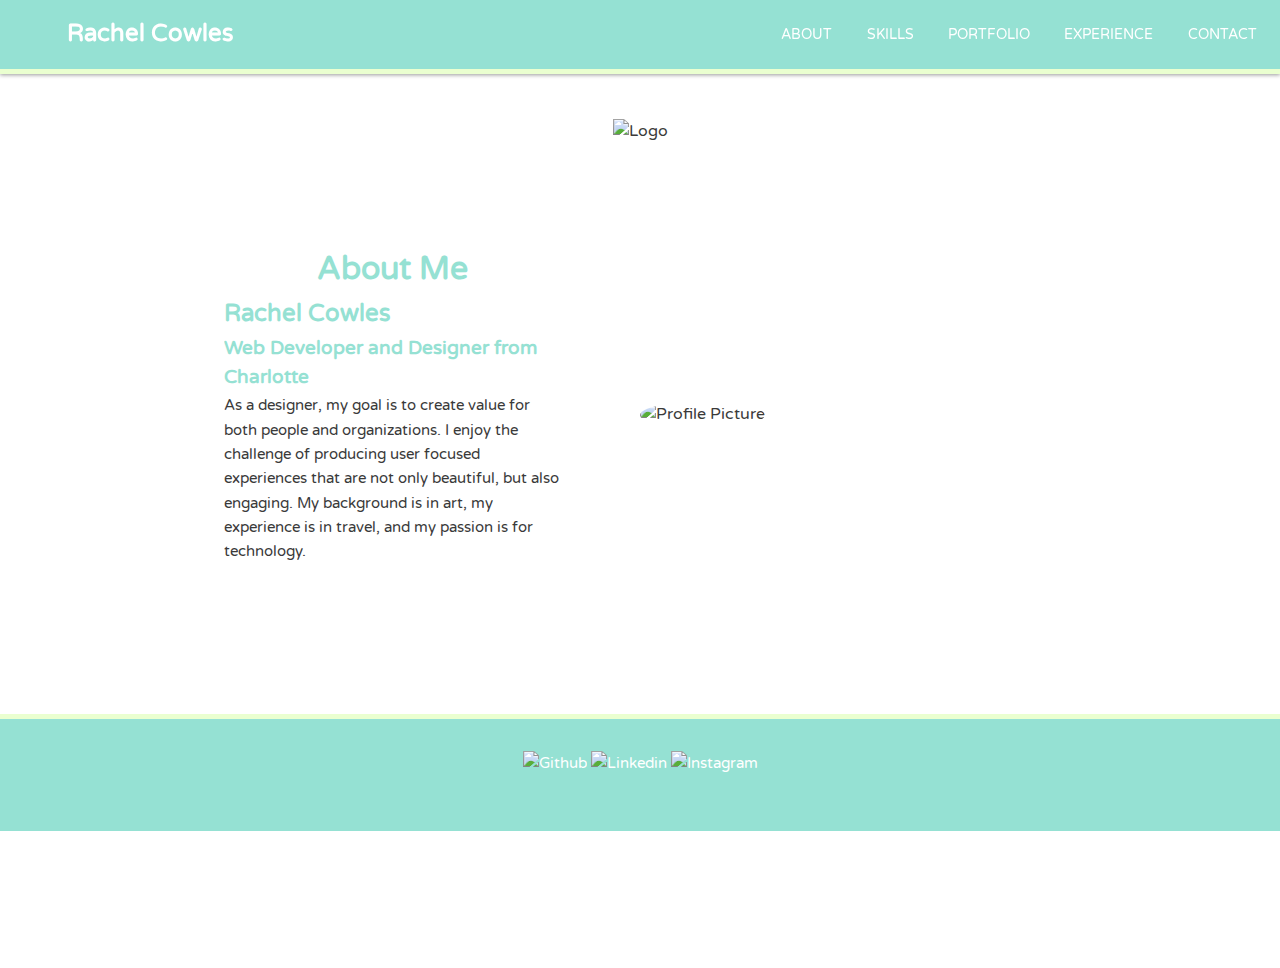
==== index.html @ 2146ed50 "added links to navbar and content, added social links to footer" ====
<!DOCTYPE html>
<html>
<head>
<meta name="viewport" content="width=device-width, initial scale=1.0">
	<title>Rachel Cowles</title>
	<link href='https://fonts.googleapis.com/css?family=Varela+Round' rel='stylesheet' type='text/css'>
	<link rel="stylesheet" type="text/css" href="css/normalize.css">
	<link rel="stylesheet" type="text/css" href="css/style.css">
</head>
<body class="body">
	<div class="wrap">
		<header class="main-header">
			<div class="header-container">
				<h1 class="name"><a href="#">Rachel Cowles</a></h1>
				<ul class="main-nav">
					<li><a href="#about">About</a></li>
					<li><a href="#skills">Skills</a></li>
					<li><a href="#portfolio">Portfolio</a></li>
					<li><a href="#experience">Experience</a></li>
					<li><a href="mailto:cowlesrk@yahoo.com?subject=Let's work together.">Contact</a></li>
				</ul>
			</div>
		</header>

		<div class="banner">
			<img class="logo" src="img/cowleslogo.png" alt="Logo">
		</div>

		<div class="main-content">
			<a name="about"></a>
			<div class="about clearfix">
				<div class="col col1">
					<h1>About Me</h1>
					<h2>Rachel Cowles</h2>
					<h3>Web Developer and Designer from Charlotte</h3>

						<p>As a designer, my goal is to create value for both people and organizations. I enjoy the challenge of producing user focused experiences that are not only beautiful, but also engaging. My background is in art, my experience is in travel, and my passion is for technology.</p>

				</div>
				<div class="col col2">
						<img class="profile" src="img/profile.png" alt="Profile Picture">
				</div>
			</div>

			<a name="skills"></a>
			<div class="skills">

			</div>

			<a name="portfolio"></a>
			<div class="portfolio">

			</div>

			<a name="experience"></a>
			<div class="experience">

			</div>

		</div>
	</div>

		<footer class="main-footer">
			<center>
  				<p>

				    <a href="https://github.com/cowlesrk"><img src="img/github-icon.png" width="50" height="50" alt="Github"> </a> 
				    <a href="https://www.linkedin.com/in/rachel-cowles-620173a1"><img src="img/linkedin-icon.png" width="50" height="50" alt="Linkedin"></a> 
				    <a href="https://www.instagram.com/jangxme/"><img src="img/instagram-icon.png" width="50" height="50" alt="Instagram"></a> 
  				</p>
		</footer>


</body>
</html>
---- css/style.css ----
/* ================================= 
  Base Element Styles #74d4b3
==================================== */

* {

  margin: 0;
  padding: 0;
}

body {
	font-family: 'Varela Round', sans-serif;
	line-height: 1.6;
	color: #3a3a3a;
}

p {
	font-size: .95em;
	margin-bottom: 1.5em;
}

a { 
	color: white; 
	text-decoration: none;
}

h1, h2, h3 {
	margin-top: 0;
	color: #95E1D3;
}

h1 {
	text-align: center;
}

img {
	max-width: 100%;
}

ul {
	padding-bottom: 1em;
}


/* ================================= 
  Base Layout Styles
==================================== */


/* ---- Navigation ---- */

.name {
	margin: 0;
	padding: 15px 0 0 0;
	font-size: 1.5em;
}

.main-nav {
	margin-left: .5em;
}

.main-nav ul {
  width: 100%;
  float: left;
  margin: 0 0 3em 0;
  padding: 5px;
  list-style: none;
  background-color: #511E78;
  border-bottom: 10px solid #CF56A1; 
}

.main-nav li {
	text-align: center;
	margin-top: .5em;
	margin-bottom: .5em;
	padding: .5em;

}

.main-nav a {
	font-size: .9em;
	text-transform: uppercase;
}

.main-nav a:hover {
	background-color: #8cd3c6;
	border-radius: 5px;
}


.main-nav a {
	padding: .5em;
	display: block;
}

/* ---- Layout Containers ---- */

.body {
  display: flex;
  min-height: 100vh;
  flex-direction: column;
}

.main-content {
	flex: 1;
}

.header-container {
	padding-left: 0;
	padding-right: .5em;
	padding-bottom: 0;
}


.main-header {
	background: #95E1D3;
	border-bottom: 5px solid #EAFFD0;
	text-align: center;
}

.about {
	padding: 3em 5em;
	background-color: white;

}

.skills {
	display: flex;
}


/* ---- Banner ---- */

.banner {
	/*background-color: #8EA1F0;*/
	background-image: url("https://images.unsplash.com/photo-1446071103084-c257b5f70672?crop=entropy&fit=crop&fm=jpg&h=675&ixjsv=2.1.0&ixlib=rb-0.3.5&q=80&w=1275");	
	height: 20%;
	padding: 3.2em 0;
	margin: 0 auto;
	text-align: center;
}

.logo {
	max-width: 35%;
}

.logo,
.headline,
.tagline {
	margin: auto;
}

.headline {
	color: white;
}

/* ---- Profile Picture ---- */

.profile {
	border-radius: 50%;
	max-width: 70%;
}

/* ---- Footer ---- */

.main-footer {
	padding: 2em 0;
	background: #95E1D3;
	border-top: 5px solid #EAFFD0;
	color: white;
	text-align: center;
}


/* ================================= 
  Media Queries
==================================== */

@media (min-width: 769px) {

	body {
		padding-top: 68px;
	}

	.main-header {
		position: fixed;
		box-shadow: 0 1px 4px rgba(0,0,0, .4);
		width: 100%;
		top: 0;
		z-index: 1000;
	}

	.name,
	.main-nav li {
		display: inline-block;
	}

	.name {
		width: 300px;
		float: left;
	}

	.main-nav {
		float: right;
	}

	.main-header {
		overflow: auto;
	}

	ul {
		padding: 0;
	}

	.about {
	    display: flex;
	    flex-direction: row;
	    flex-wrap: wrap;
	    justify-content: center;
	    align-items: center;
  
	}

	/* ---- Columns ---- */

	.col {
		width: 30%;
		display: inline-block;
		float: left;
		vertical-align: top;
		overflow: auto;
		padding-bottom: 5em;

	}

	.col2 {
		margin-left: 5em;
		margin-right: 5em;
	}

	.clearfix::after {
		content: " ";
		display: table;
		clear: both;
	}

}

@media (max-width: 1173px) {

	.col1, .col2 {
		width: 50%;
		display: inline-block;
		float: left;
		vertical-align: top;
		overflow: auto;
		padding-bottom: 5em;

	}

	.col1 {
		margin-right: 5em;
	}

	.col2 {
		margin: 0;
	}

	}

}
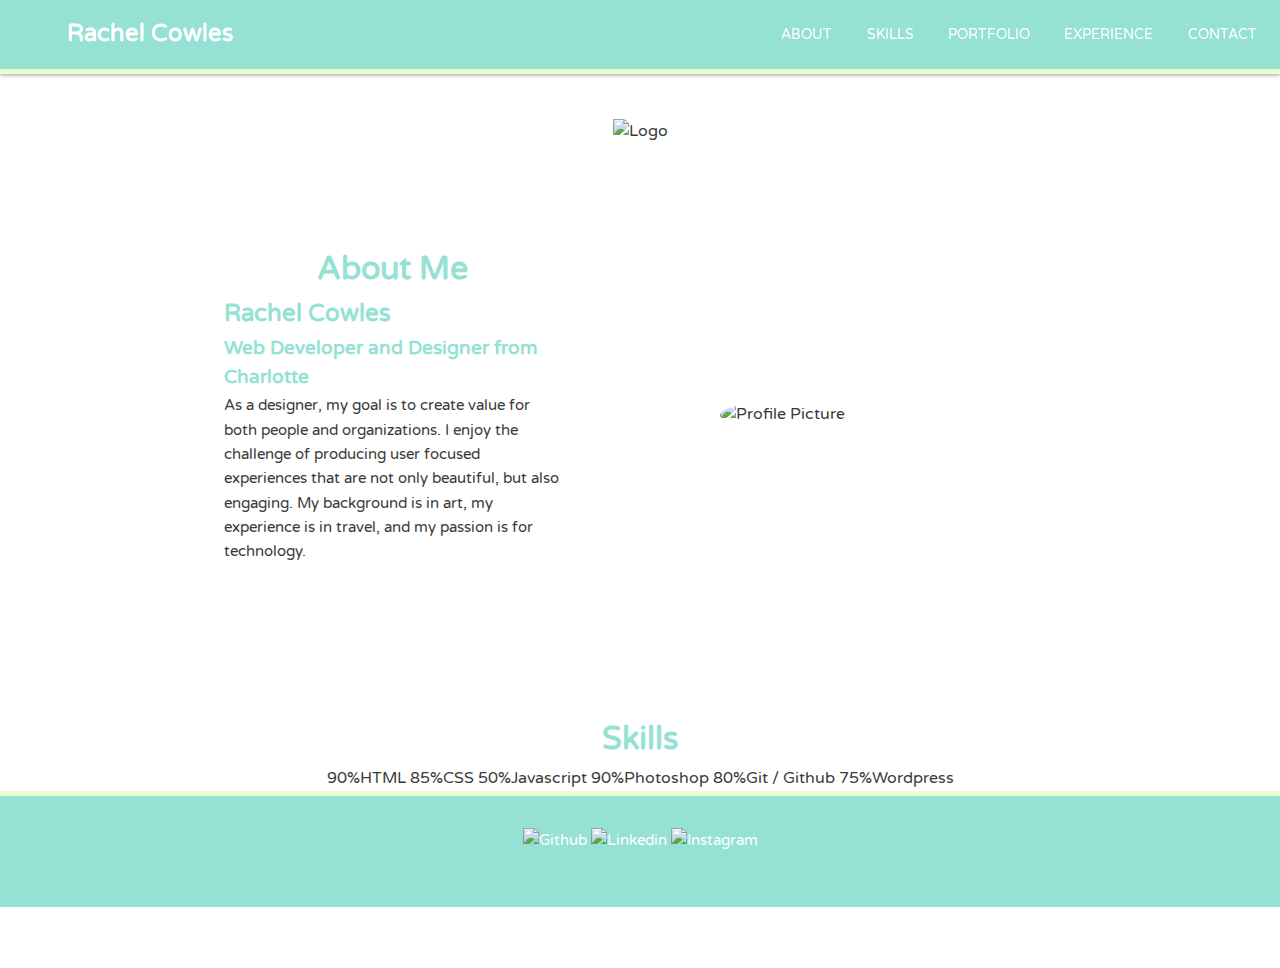
==== commit 55ad4f30: "edited cirlces, fixed excess margin on about me section" ====
--- a/index.html
+++ b/index.html
@@ -6,6 +6,7 @@
 	<link href='https://fonts.googleapis.com/css?family=Varela+Round' rel='stylesheet' type='text/css'>
 	<link rel="stylesheet" type="text/css" href="css/normalize.css">
 	<link rel="stylesheet" type="text/css" href="css/style.css">
+	<link rel="stylesheet" type="text/css" href="css/circle.css">
 </head>
 <body class="body">
 	<div class="wrap">
@@ -44,6 +45,75 @@
 
 			<a name="skills"></a>
 			<div class="skills">
+				<h1>Skills</h1>
+                <div class="circles">
+       			<figure>
+	                <div class="c100 p90 green" title="HTML">
+	                    <span>90%</span>
+	                    <div class="slice">
+	                        <div class="bar"></div>
+	                        <div class="fill"></div>
+	                    </div>
+	                </div>
+	                <figcaption>HTML</figcaption>
+	            </figure>
+
+       			<figure>
+	                <div class="c100 p85 green" title="CSS">
+	                    <span>85%</span>
+	                    <div class="slice">
+	                        <div class="bar"></div>
+	                        <div class="fill"></div>
+	                    </div>
+	                </div>
+	                <figcaption>CSS</figcaption>
+	            </figure>
+	 
+       			<figure>
+	                <div class="c100 p50 green" title="Javascript">
+	                    <span>50%</span>
+	                    <div class="slice">
+	                        <div class="bar"></div>
+	                        <div class="fill"></div>
+	                    </div>
+	                </div>
+	                <figcaption>Javascript</figcaption>
+	            </figure>
+
+	            <figure>
+	                <div class="c100 p90 green" title="Photoshop">
+	                    <span>90%</span>
+	                    <div class="slice">
+	                        <div class="bar"></div>
+	                        <div class="fill"></div>
+	                    </div>
+	                </div>
+	                <figcaption>Photoshop</figcaption>
+	            </figure>
+
+	            <figure>
+	                <div class="c100 p80 green" title="Git / Github">
+	                    <span>80%</span>
+	                    <div class="slice">
+	                        <div class="bar"></div>
+	                        <div class="fill"></div>
+	                    </div>
+	                </div>
+	                <figcaption>Git / Github</figcaption>
+	            </figure>
+
+	            <figure>
+	                <div class="c100 p75 green" title="Wordpress">
+	                    <span>75%</span>
+	                    <div class="slice">
+	                        <div class="bar"></div>
+	                        <div class="fill"></div>
+	                    </div>
+	                </div>
+	                <figcaption>Wordpress</figcaption>
+	            </figure>
+
+	            </div>
 
 			</div>
 
--- a/css/style.css
+++ b/css/style.css
@@ -40,6 +40,7 @@
 ul {
 	padding-bottom: 1em;
 }
+
 
 
 /* ================================= 
@@ -118,16 +119,6 @@
 	text-align: center;
 }
 
-.about {
-	padding: 3em 5em;
-	background-color: white;
-
-}
-
-.skills {
-	display: flex;
-}
-
 
 /* ---- Banner ---- */
 
@@ -154,11 +145,42 @@
 	color: white;
 }
 
+/* ---- About ---- */
+
+.about {
+	    display: flex;
+	    flex-direction: row;
+	    flex-wrap: wrap;
+	    justify-content: center;
+	    align-items: center;
+	    padding: 3em 5em;
+		background-color: white;
+  
+	}
 /* ---- Profile Picture ---- */
 
 .profile {
 	border-radius: 50%;
 	max-width: 70%;
+}
+
+/* ---- Skills ---- */
+
+.circles {
+	margin: 0 auto;
+	text-align: center;
+	max-width: 75%;
+}
+
+figure {
+	display: inline-flex;
+	justify-content: space-between;
+	flex-direction: row;
+}
+
+figcaption {
+	clear: both;
+	flex: 1;
 }
 
 /* ---- Footer ---- */
@@ -212,14 +234,7 @@
 		padding: 0;
 	}
 
-	.about {
-	    display: flex;
-	    flex-direction: row;
-	    flex-wrap: wrap;
-	    justify-content: center;
-	    align-items: center;
-  
-	}
+
 
 	/* ---- Columns ---- */
 
@@ -234,8 +249,8 @@
 	}
 
 	.col2 {
-		margin-left: 5em;
-		margin-right: 5em;
+		margin-left: 10em;
+		
 	}
 
 	.clearfix::after {
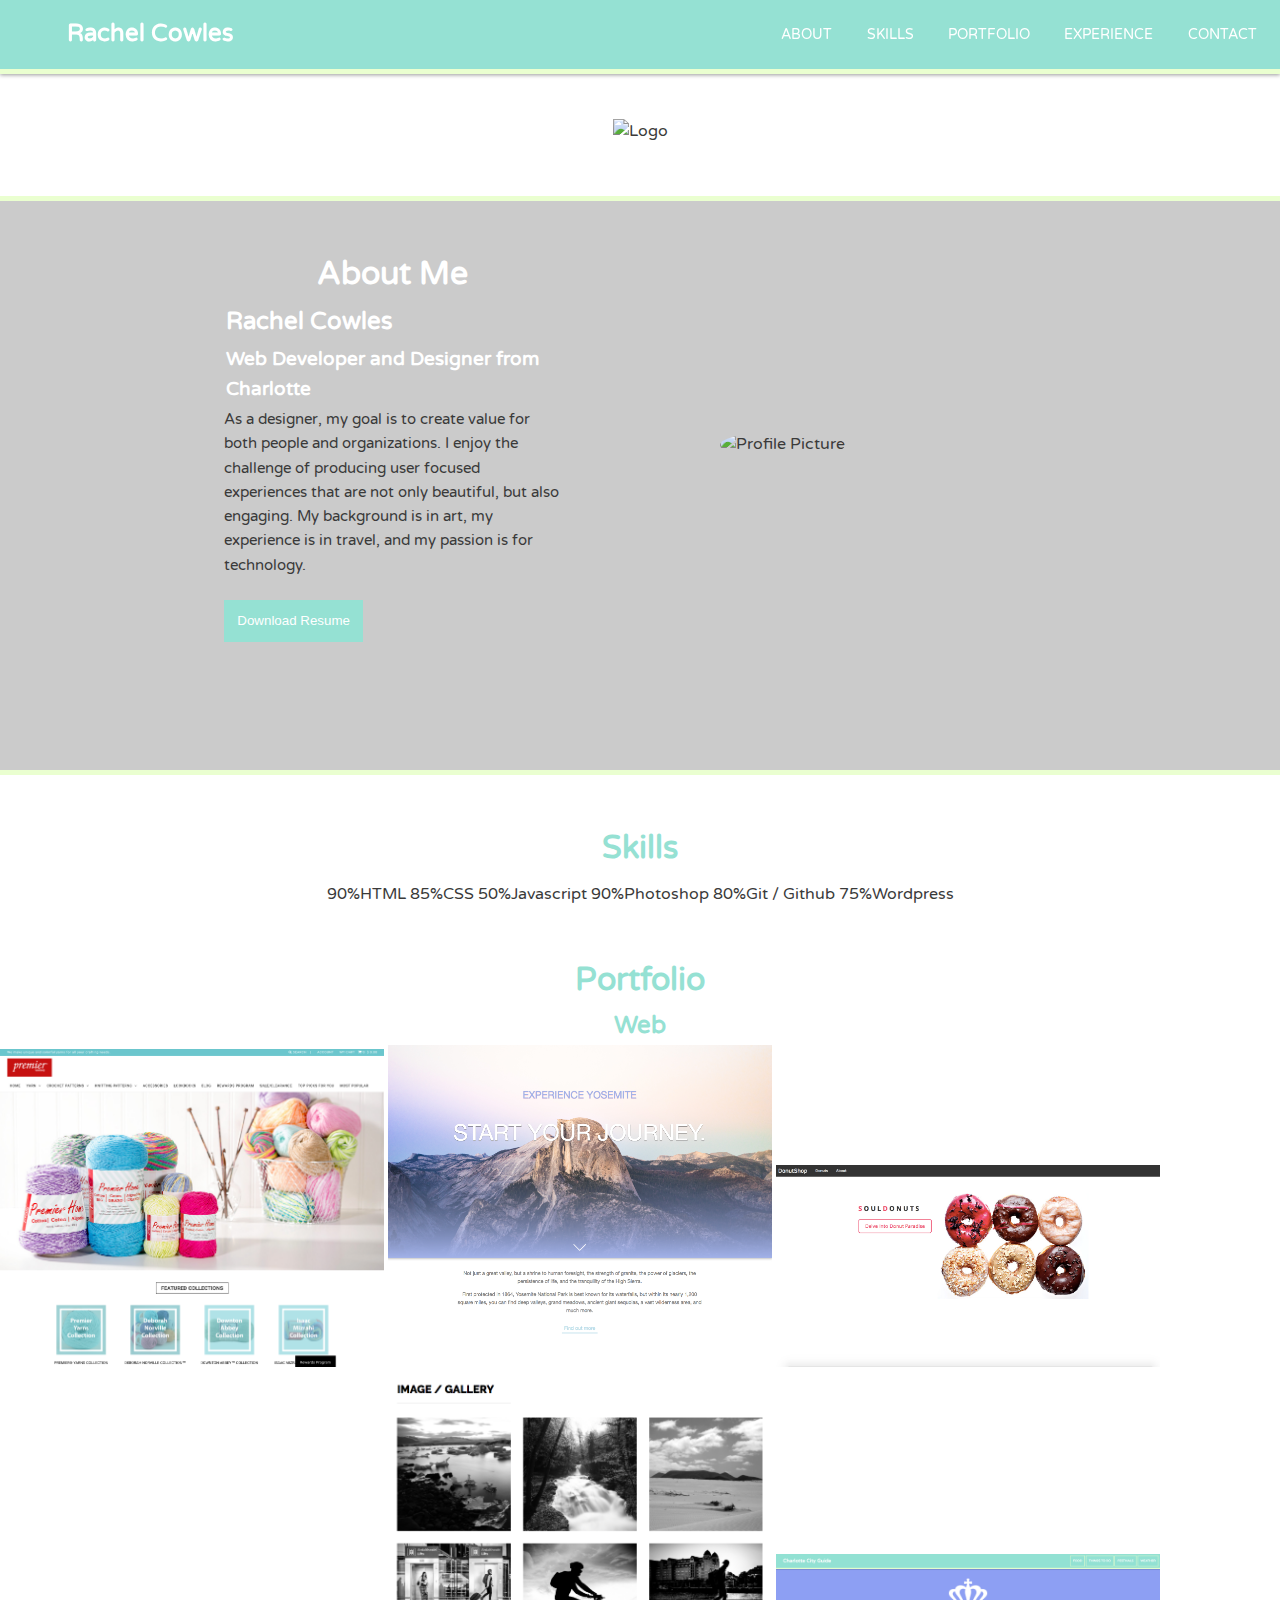
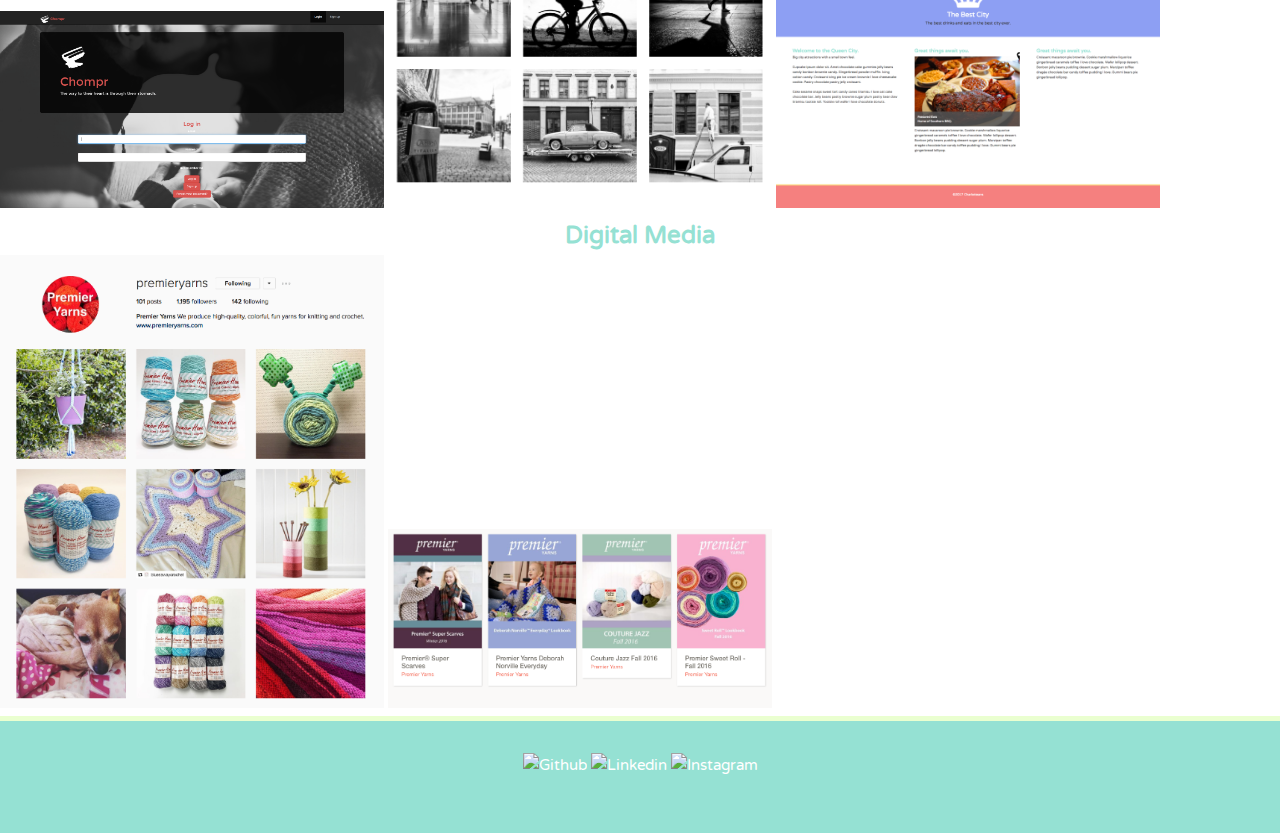
==== commit 778ae1fe: "adjusted logo size and background image banner, added classes to about headings, added button to dow" ====
--- a/index.html
+++ b/index.html
@@ -31,11 +31,13 @@
 			<a name="about"></a>
 			<div class="about clearfix">
 				<div class="col col1">
-					<h1>About Me</h1>
-					<h2>Rachel Cowles</h2>
-					<h3>Web Developer and Designer from Charlotte</h3>
+					<h1 class="about-h1">About Me</h1>
+					<h2 class="about-h2">Rachel Cowles</h2>
+					<h3 class="about-h3">Web Developer and Designer from Charlotte</h3>
 
 						<p>As a designer, my goal is to create value for both people and organizations. I enjoy the challenge of producing user focused experiences that are not only beautiful, but also engaging. My background is in art, my experience is in travel, and my passion is for technology.</p>
+
+						<button><a href="img/RachelCowles-Resume.pdf">Download Resume</a></button>
 
 				</div>
 				<div class="col col2">
@@ -119,7 +121,17 @@
 
 			<a name="portfolio"></a>
 			<div class="portfolio">
-
+				<h1>Portfolio</h1>
+				<h2>Web</h2>
+					 <a href="https://www.premieryarns.com/"><img src="img/premier-yarns.png" width="30%"  alt="Premier Yarns"> </a> 
+					 <a href="http://yosemite.paperplane.io/"><img src="img/yosemite.png" width="30%"  alt="Yosemite"> </a> 
+					 <a href="http://intense-headland-9632.herokuapp.com"><img src="img/donutshop.png" width="30%"  alt="Donut Shop"></a>
+					 <a href="https://obscure-island-8026.herokuapp.com/users/sign_in"><img src="img/chompr.png" width="30%"  alt="Chompr"></a>
+					 <a href="https://www.paperplane.io/city-guide.paperplane.io"><img src="img/image-gallery.png" width="30%"  alt="Gallery"> </a>
+					 <a href="https://www.paperplane.io/city-guide.paperplane.io"><img src="img/city-guide.png" width="30%"  alt="City Guide"> </a> 
+				<h2>Digital Media</h2>
+					<a href="https://www.instagram.com/premieryarns/"><img src="img/premier-ig.png" width="30%"  alt="PY-Instagram"> </a>
+					<a href="https://issuu.com/premier-yarns"><img src="img/lookbooks.png" width="30%"  alt="Lookbooks"> </a>
 			</div>
 
 			<a name="experience"></a>
--- a/css/style.css
+++ b/css/style.css
@@ -27,9 +27,6 @@
 h1, h2, h3 {
 	margin-top: 0;
 	color: #95E1D3;
-}
-
-h1 {
 	text-align: center;
 }
 
@@ -41,6 +38,12 @@
 	padding-bottom: 1em;
 }
 
+button {
+	background-color: #95E1D3;
+	border: none;
+	margin: 0;
+	padding: 1em;
+}
 
 
 /* ================================= 
@@ -125,6 +128,7 @@
 .banner {
 	/*background-color: #8EA1F0;*/
 	background-image: url("https://images.unsplash.com/photo-1446071103084-c257b5f70672?crop=entropy&fit=crop&fm=jpg&h=675&ixjsv=2.1.0&ixlib=rb-0.3.5&q=80&w=1275");	
+	background-size: cover;
 	height: 20%;
 	padding: 3.2em 0;
 	margin: 0 auto;
@@ -132,7 +136,7 @@
 }
 
 .logo {
-	max-width: 35%;
+	max-width: 30%;
 }
 
 .logo,
@@ -154,9 +158,22 @@
 	    justify-content: center;
 	    align-items: center;
 	    padding: 3em 5em;
-		background-color: white;
+		background-color: #cbcbcb;
+		border-top: 5px solid #EAFFD0;
+		border-bottom: 5px solid #EAFFD0;
   
 	}
+
+.about-h1 {
+	color: white;
+}
+
+.about-h2, .about-h3 {
+	color: white;
+	padding: .1em;
+	text-align: left;
+}
+
 /* ---- Profile Picture ---- */
 
 .profile {
@@ -166,10 +183,15 @@
 
 /* ---- Skills ---- */
 
+.skills {
+	padding: 3em 0;
+}
+
 .circles {
 	margin: 0 auto;
-	text-align: center;
-	max-width: 75%;
+	padding-top: .5em;
+	text-align: center;
+	max-width: 85%;
 }
 
 figure {
@@ -182,6 +204,15 @@
 	clear: both;
 	flex: 1;
 }
+
+/* ---- Portfolio ---- */
+
+.portfolio > h2, h3 {
+	color: #95E1D3;
+	padding: .5em 10;
+	text-align: center;
+}
+
 
 /* ---- Footer ---- */
 
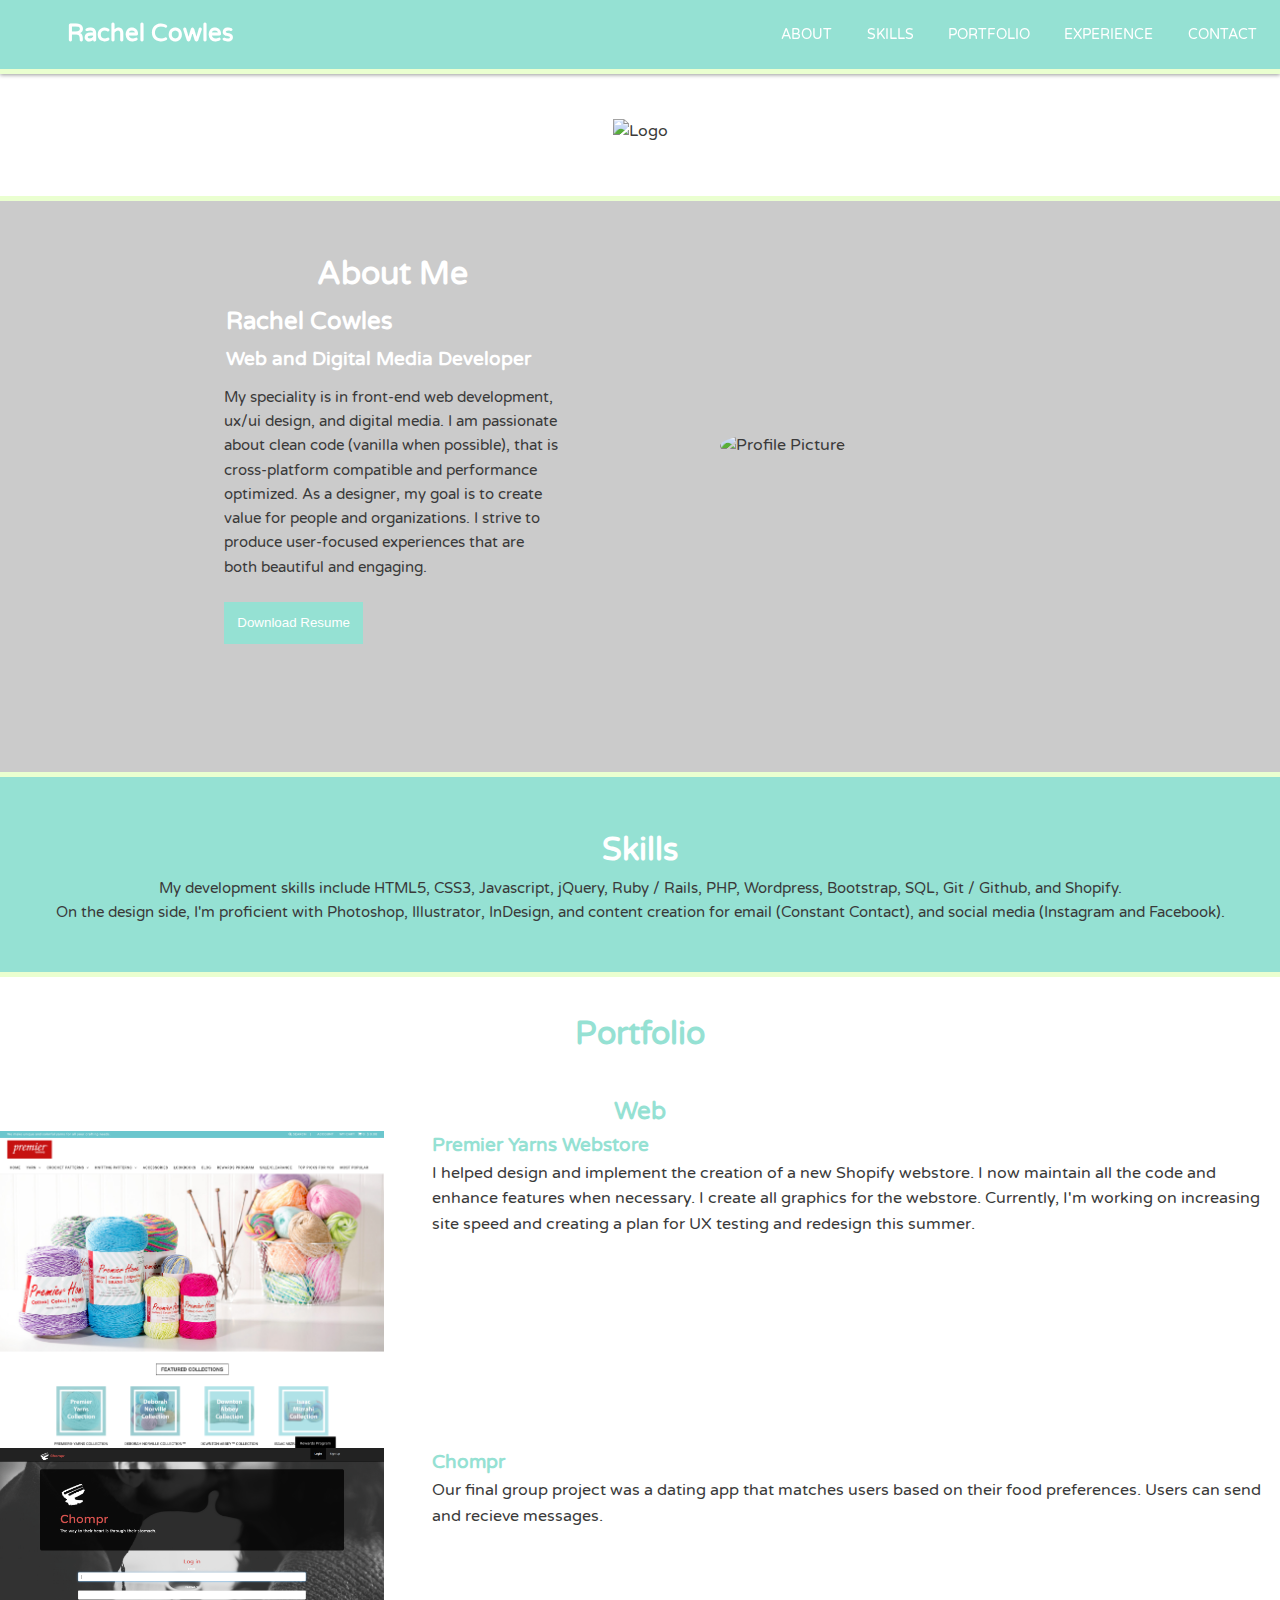
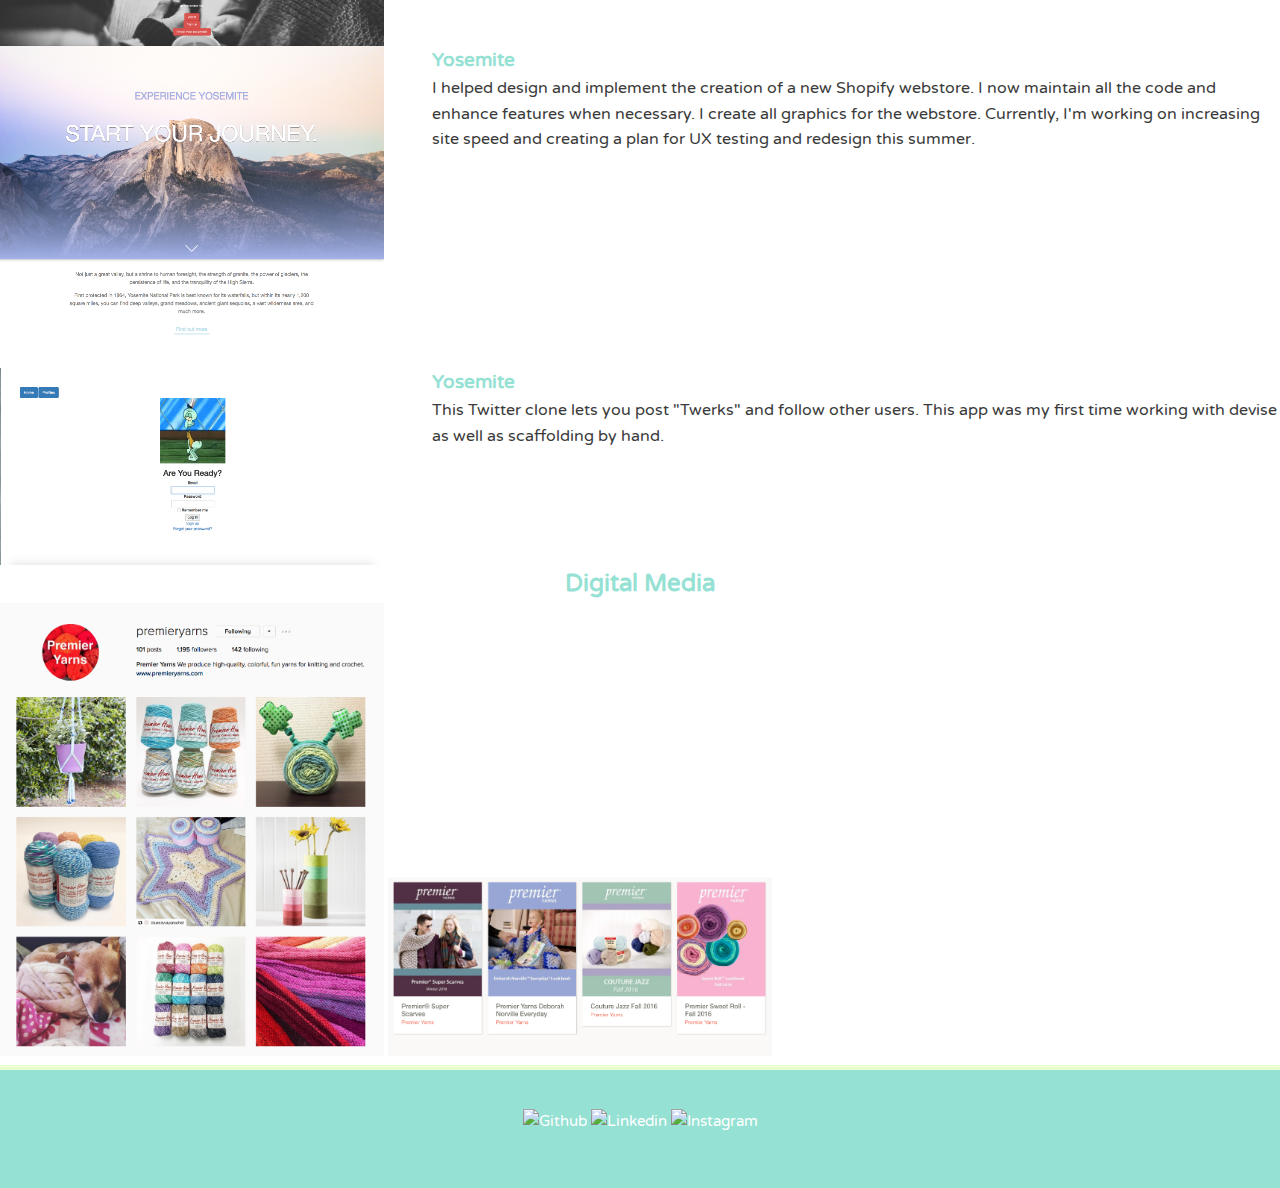
==== commit a3fc5fb9: "redesigned skills section by removing circles, redesigned portfolio section format" ====
--- a/index.html
+++ b/index.html
@@ -6,7 +6,6 @@
 	<link href='https://fonts.googleapis.com/css?family=Varela+Round' rel='stylesheet' type='text/css'>
 	<link rel="stylesheet" type="text/css" href="css/normalize.css">
 	<link rel="stylesheet" type="text/css" href="css/style.css">
-	<link rel="stylesheet" type="text/css" href="css/circle.css">
 </head>
 <body class="body">
 	<div class="wrap">
@@ -33,9 +32,10 @@
 				<div class="col col1">
 					<h1 class="about-h1">About Me</h1>
 					<h2 class="about-h2">Rachel Cowles</h2>
-					<h3 class="about-h3">Web Developer and Designer from Charlotte</h3>
+					<h3 class="about-h3">Web and Digital Media Developer</h3>
 
-						<p>As a designer, my goal is to create value for both people and organizations. I enjoy the challenge of producing user focused experiences that are not only beautiful, but also engaging. My background is in art, my experience is in travel, and my passion is for technology.</p>
+						<p>
+My speciality is in front-end web development, ux/ui design, and digital media. I am passionate about clean code (vanilla when possible), that is cross-platform compatible and performance optimized. As a designer, my goal is to create value for people and organizations. I strive to produce user-focused experiences that are both beautiful and engaging. </p>
 
 						<button><a href="img/RachelCowles-Resume.pdf">Download Resume</a></button>
 
@@ -47,88 +47,41 @@
 
 			<a name="skills"></a>
 			<div class="skills">
-				<h1>Skills</h1>
-                <div class="circles">
-       			<figure>
-	                <div class="c100 p90 green" title="HTML">
-	                    <span>90%</span>
-	                    <div class="slice">
-	                        <div class="bar"></div>
-	                        <div class="fill"></div>
-	                    </div>
-	                </div>
-	                <figcaption>HTML</figcaption>
-	            </figure>
-
-       			<figure>
-	                <div class="c100 p85 green" title="CSS">
-	                    <span>85%</span>
-	                    <div class="slice">
-	                        <div class="bar"></div>
-	                        <div class="fill"></div>
-	                    </div>
-	                </div>
-	                <figcaption>CSS</figcaption>
-	            </figure>
-	 
-       			<figure>
-	                <div class="c100 p50 green" title="Javascript">
-	                    <span>50%</span>
-	                    <div class="slice">
-	                        <div class="bar"></div>
-	                        <div class="fill"></div>
-	                    </div>
-	                </div>
-	                <figcaption>Javascript</figcaption>
-	            </figure>
-
-	            <figure>
-	                <div class="c100 p90 green" title="Photoshop">
-	                    <span>90%</span>
-	                    <div class="slice">
-	                        <div class="bar"></div>
-	                        <div class="fill"></div>
-	                    </div>
-	                </div>
-	                <figcaption>Photoshop</figcaption>
-	            </figure>
-
-	            <figure>
-	                <div class="c100 p80 green" title="Git / Github">
-	                    <span>80%</span>
-	                    <div class="slice">
-	                        <div class="bar"></div>
-	                        <div class="fill"></div>
-	                    </div>
-	                </div>
-	                <figcaption>Git / Github</figcaption>
-	            </figure>
-
-	            <figure>
-	                <div class="c100 p75 green" title="Wordpress">
-	                    <span>75%</span>
-	                    <div class="slice">
-	                        <div class="bar"></div>
-	                        <div class="fill"></div>
-	                    </div>
-	                </div>
-	                <figcaption>Wordpress</figcaption>
-	            </figure>
-
-	            </div>
+				<h1 class="skills-title">Skills</h1>
+					<p>My development skills include HTML5, CSS3, Javascript, jQuery, Ruby / Rails, PHP, Wordpress, Bootstrap, SQL, Git / Github, and Shopify.</p>
+					<p>On the design side, I'm proficient with Photoshop, Illustrator, InDesign, and content creation for email (Constant Contact), and social media (Instagram and Facebook).</P> 
 
 			</div>
 
 			<a name="portfolio"></a>
 			<div class="portfolio">
-				<h1>Portfolio</h1>
+				<h1 class="portfolio-title">Portfolio</h1>
 				<h2>Web</h2>
-					 <a href="https://www.premieryarns.com/"><img src="img/premier-yarns.png" width="30%"  alt="Premier Yarns"> </a> 
-					 <a href="http://yosemite.paperplane.io/"><img src="img/yosemite.png" width="30%"  alt="Yosemite"> </a> 
-					 <a href="http://intense-headland-9632.herokuapp.com"><img src="img/donutshop.png" width="30%"  alt="Donut Shop"></a>
-					 <a href="https://obscure-island-8026.herokuapp.com/users/sign_in"><img src="img/chompr.png" width="30%"  alt="Chompr"></a>
-					 <a href="https://www.paperplane.io/city-guide.paperplane.io"><img src="img/image-gallery.png" width="30%"  alt="Gallery"> </a>
-					 <a href="https://www.paperplane.io/city-guide.paperplane.io"><img src="img/city-guide.png" width="30%"  alt="City Guide"> </a> 
+					 <figure>
+						 <a href="https://www.premieryarns.com/"><img src="img/premier-yarns.png" width="30%"  alt="Premier Yarns"> </a>
+						 	<h3 class="project-name">Premier Yarns Webstore</h3>
+						 	<figcaption>I helped design and implement the creation of a new Shopify webstore. I now maintain all the code and enhance features when necessary. I create all graphics for the webstore. Currently, I'm working on increasing site speed and creating a plan for UX testing and redesign this summer.</figcaption>
+					 </figure>
+
+					 <figure>
+						 <a href="https://obscure-island-8026.herokuapp.com/users/sign_in"><img src="img/chompr.png" width="30%"  alt="Chompr"></a> </a>
+						 	<h3 class="project-name">Chompr</h3>
+						 	<figcaption>Our final group project was a dating app that matches users based on their food preferences. Users can send and recieve messages.</figcaption>
+					 </figure>
+
+					 <figure>
+						 <a href="http://yosemite.paperplane.io/"><img src="img/yosemite.png" width="30%"  alt="Yosemite"> </a>
+						 	<h3 class="project-name">Yosemite</h3>
+						 	<figcaption>I helped design and implement the creation of a new Shopify webstore. I now maintain all the code and enhance features when necessary. I create all graphics for the webstore. Currently, I'm working on increasing site speed and creating a plan for UX testing and redesign this summer.</figcaption>
+					 </figure>
+
+					 <figure>
+						 <a href="http://arcane-dawn-1614.herokuapp.com/users/sign_in"><img src="img/twerk.png" width="30%"  alt="Twerk"> </a>
+						 	<h3 class="project-name">Yosemite</h3>
+						 	<figcaption>This Twitter clone lets you post "Twerks" and follow other users. This app was my first time working with devise as well as scaffolding by hand.</figcaption>
+					 </figure>
+
+					  
 				<h2>Digital Media</h2>
 					<a href="https://www.instagram.com/premieryarns/"><img src="img/premier-ig.png" width="30%"  alt="PY-Instagram"> </a>
 					<a href="https://issuu.com/premier-yarns"><img src="img/lookbooks.png" width="30%"  alt="Lookbooks"> </a>
--- a/css/style.css
+++ b/css/style.css
@@ -17,6 +17,7 @@
 p {
 	font-size: .95em;
 	margin-bottom: 1.5em;
+	margin-top: .5em;
 }
 
 a { 
@@ -185,6 +186,17 @@
 
 .skills {
 	padding: 3em 0;
+	background-color: #95E1D3;
+	border-bottom: 5px solid #EAFFD0;
+}
+
+.skills-title {
+	color: white;
+}
+
+.skills p {
+	margin: 0 3em;
+	text-align: center;
 }
 
 .circles {
@@ -194,25 +206,32 @@
 	max-width: 85%;
 }
 
+figure img {
+	display: inline-block;
+	float: left;
+	margin-right: 3em;
+}
+
 figure {
-	display: inline-flex;
-	justify-content: space-between;
-	flex-direction: row;
+	overflow: auto;
 }
 
 figcaption {
-	clear: both;
-	flex: 1;
+/*	float: left;*/
 }
 
 /* ---- Portfolio ---- */
 
-.portfolio > h2, h3 {
+
+
+.portfolio-title {
+	margin: 1em 0;
 	color: #95E1D3;
-	padding: .5em 10;
-	text-align: center;
-}
-
+}
+
+.project-name {
+	text-align: left;
+}
 
 /* ---- Footer ---- */
 
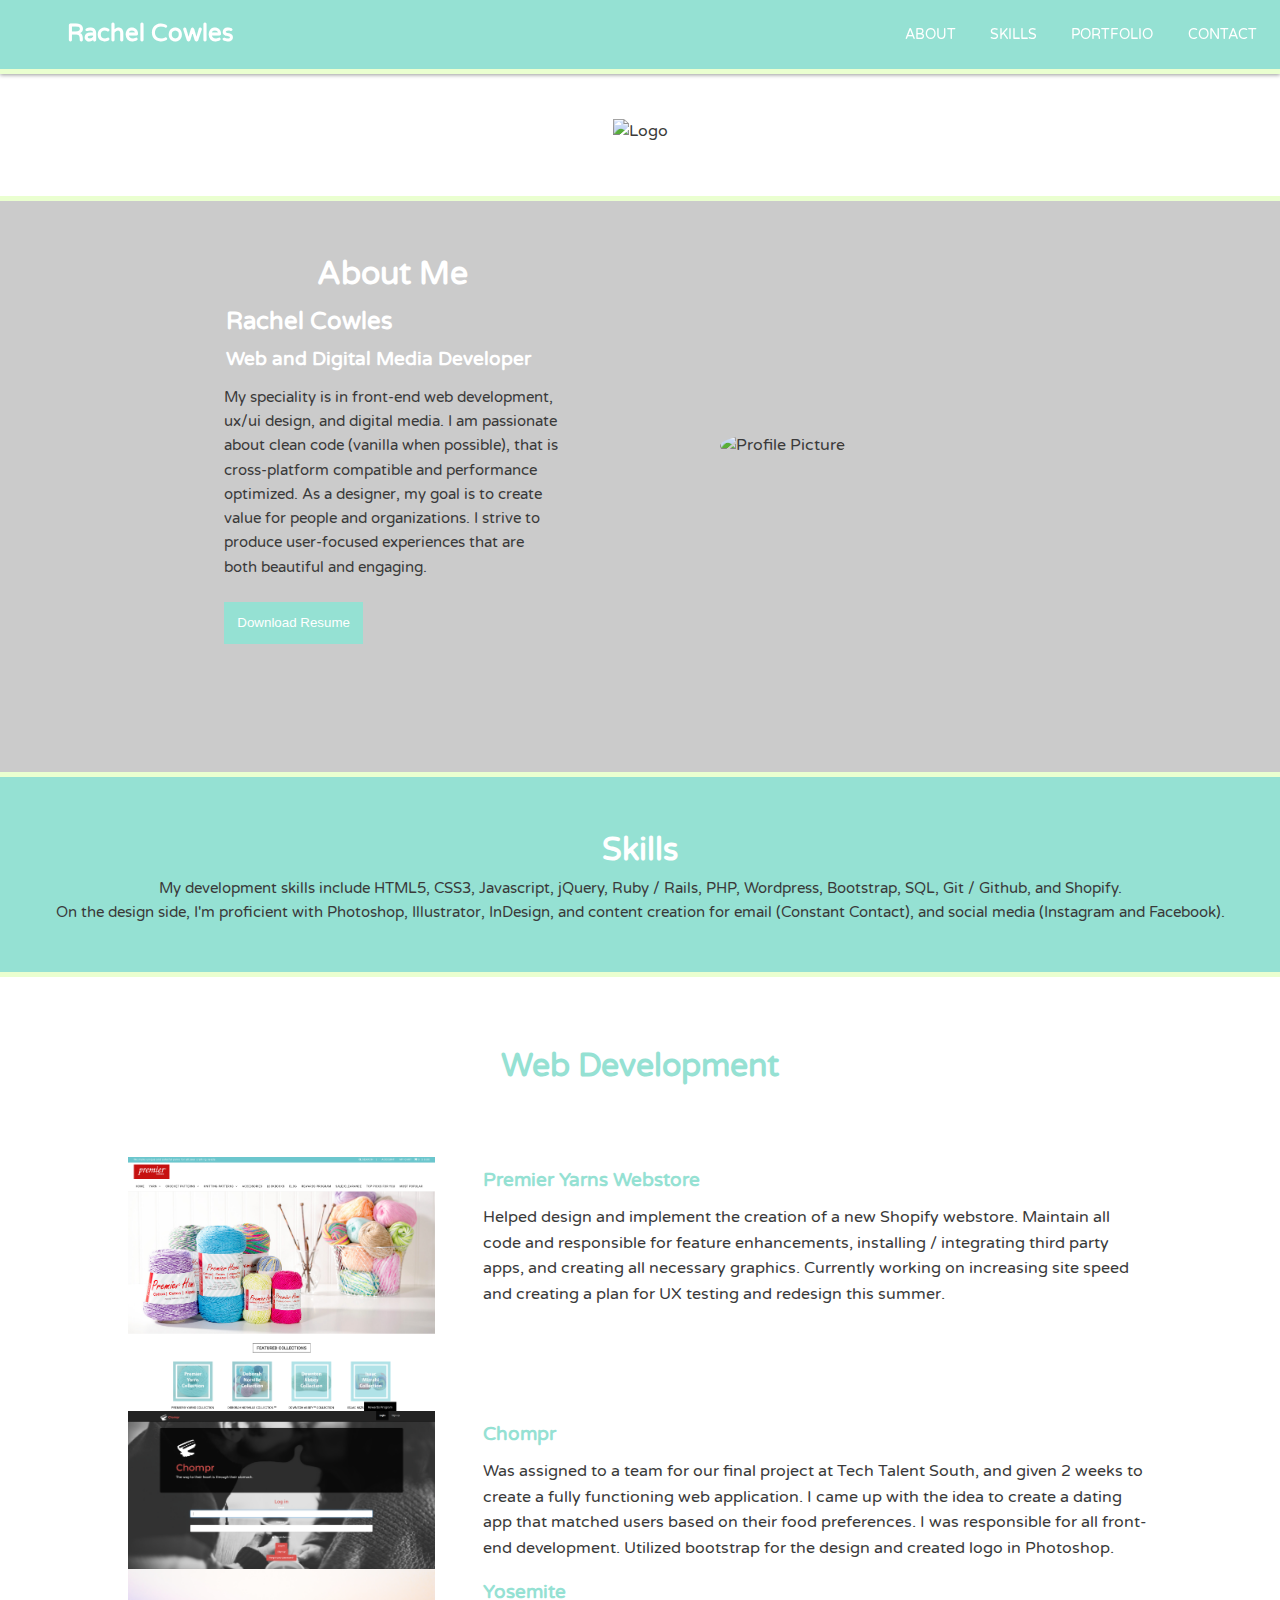
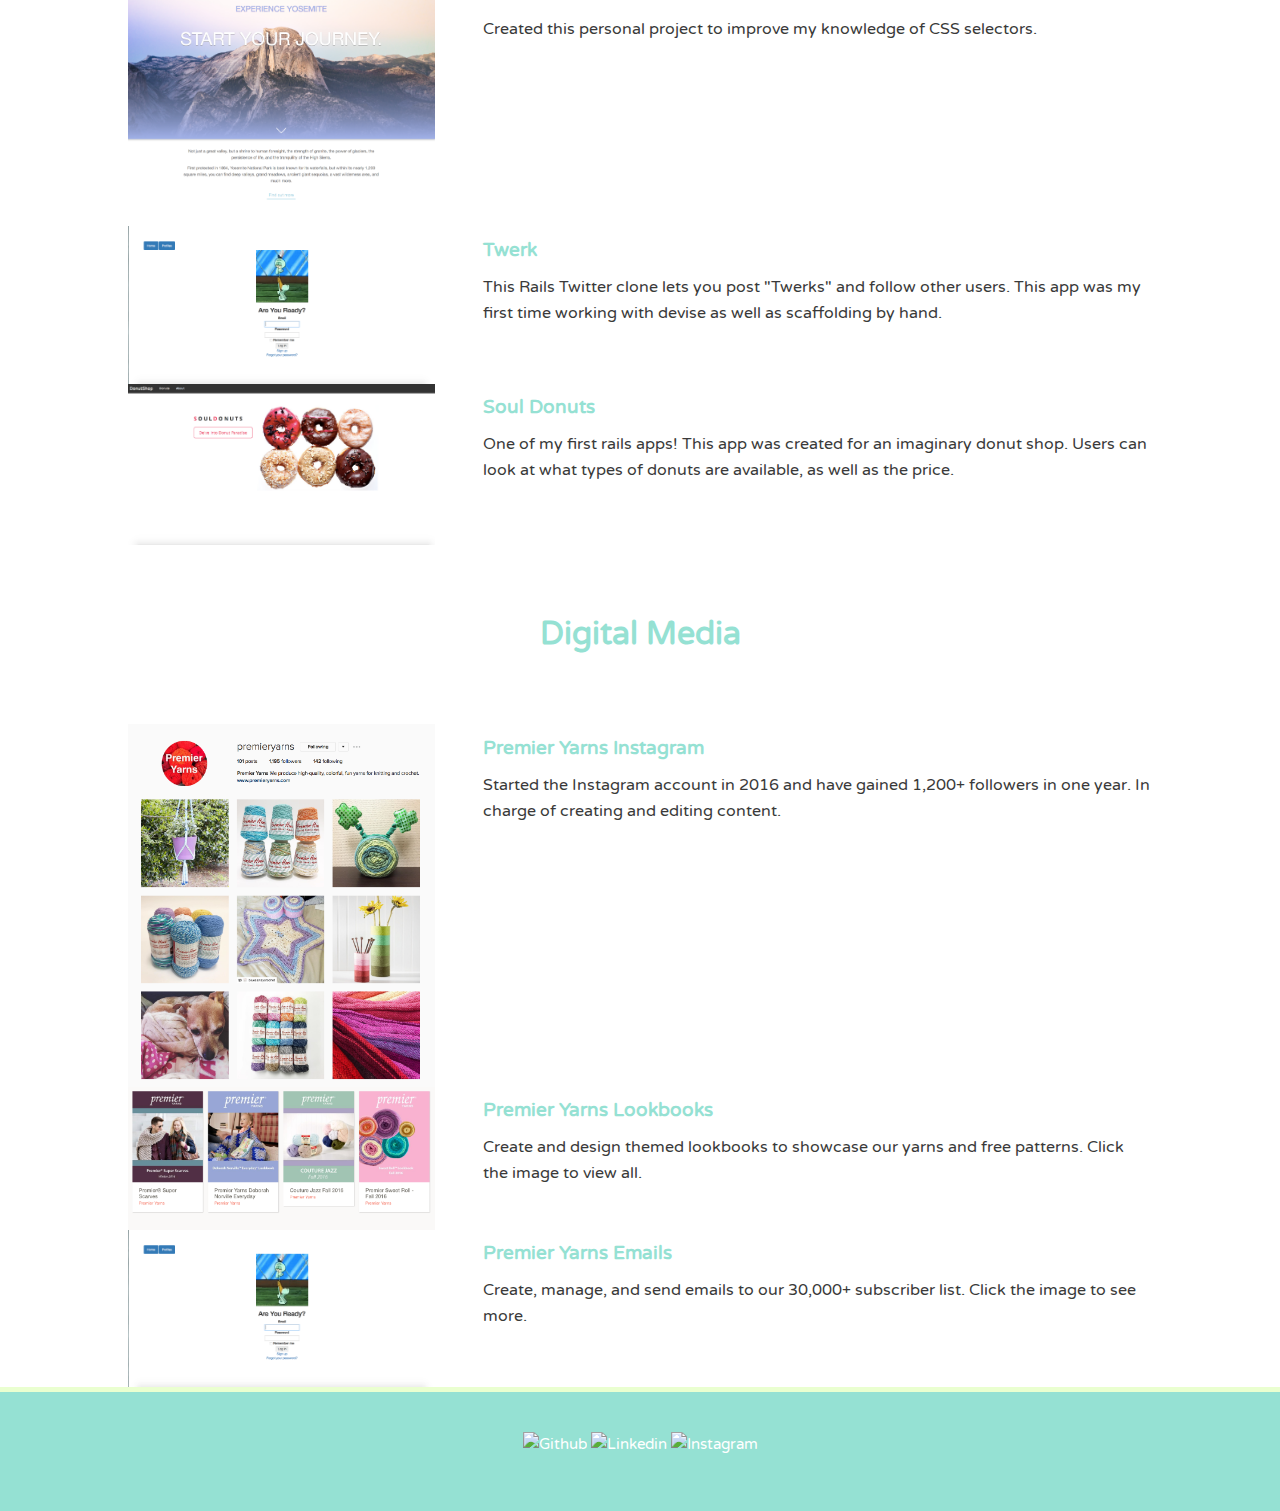
==== commit d85ad9f8: "removed excessive headings in portfolio section, adjusted max-width of section, adjusted margins for" ====
--- a/index.html
+++ b/index.html
@@ -16,7 +16,6 @@
 					<li><a href="#about">About</a></li>
 					<li><a href="#skills">Skills</a></li>
 					<li><a href="#portfolio">Portfolio</a></li>
-					<li><a href="#experience">Experience</a></li>
 					<li><a href="mailto:cowlesrk@yahoo.com?subject=Let's work together.">Contact</a></li>
 				</ul>
 			</div>
@@ -55,41 +54,58 @@
 
 			<a name="portfolio"></a>
 			<div class="portfolio">
-				<h1 class="portfolio-title">Portfolio</h1>
-				<h2>Web</h2>
+				<h1 class="portfolio-title">Web Development</h1>
+					<figure>
+						<a href="https://www.premieryarns.com/"><img src="img/premier-yarns.png" width="30%"  alt="Premier Yarns"> </a>
+							 <h3 class="project-name">Premier Yarns Webstore</h3>
+							 <figcaption>Helped design and implement the creation of a new Shopify webstore. Maintain all code and responsible for feature enhancements, installing / integrating third party apps, and creating all necessary graphics. Currently working on increasing site speed and creating a plan for UX testing and redesign this summer.</figcaption>
+					</figure>
+					
+					<figure>
+						<a href="https://obscure-island-8026.herokuapp.com/users/sign_in"><img src="img/chompr.png" width="30%"  alt="Chompr"></a> </a>
+							 <h3 class="project-name">Chompr</h3>
+							 <figcaption>Was assigned to a team for our final project at Tech Talent South, and given 2 weeks to create a fully functioning web application. I came up with the idea to create a dating app that matched users based on their food preferences. I was responsible for all front-end development. Utilized bootstrap for the design and created logo in Photoshop.
+							 </figcaption>
+					</figure>
+						
+					<figure>
+						<a href="http://yosemite.paperplane.io/"><img src="img/yosemite.png" width="30%"  alt="Yosemite"> </a>
+							 <h3 class="project-name">Yosemite</h3>
+							 <figcaption>Created this personal project to improve my knowledge of CSS selectors.</figcaption>
+					</figure>
+	
 					 <figure>
-						 <a href="https://www.premieryarns.com/"><img src="img/premier-yarns.png" width="30%"  alt="Premier Yarns"> </a>
-						 	<h3 class="project-name">Premier Yarns Webstore</h3>
-						 	<figcaption>I helped design and implement the creation of a new Shopify webstore. I now maintain all the code and enhance features when necessary. I create all graphics for the webstore. Currently, I'm working on increasing site speed and creating a plan for UX testing and redesign this summer.</figcaption>
+						 <a href="http://arcane-dawn-1614.herokuapp.com/users/sign_in"><img src="img/twerk.png" width="30%"  alt="Twerk"> </a>
+						 	<h3 class="project-name">Twerk</h3>
+						 	<figcaption>This Rails Twitter clone lets you post "Twerks" and follow other users. This app was my first time working with devise as well as scaffolding by hand.</figcaption>
 					 </figure>
 
 					 <figure>
-						 <a href="https://obscure-island-8026.herokuapp.com/users/sign_in"><img src="img/chompr.png" width="30%"  alt="Chompr"></a> </a>
-						 	<h3 class="project-name">Chompr</h3>
-						 	<figcaption>Our final group project was a dating app that matches users based on their food preferences. Users can send and recieve messages.</figcaption>
+						 <a href="http://intense-headland-9632.herokuapp.com/"><img src="img/donutshop.png" width="30%"  alt="Soul Donuts"> </a>
+						 	<h3 class="project-name">Soul Donuts</h3>
+						 	<figcaption>One of my first rails apps! This app was created for an imaginary donut shop. Users can look at what types of donuts are available, as well as the price.</figcaption>
+					 </figure>
+
+					  
+				<h1 class="portfolio-title">Digital Media</h1>
+
+					<figure>
+						 <a href="https://www.instagram.com/premieryarns/"><img src="img/premier-ig.png" width="30%"  alt="PY-Instagram"> </a>
+						 	<h3 class="project-name">Premier Yarns Instagram</h3>
+						 	<figcaption>Started the Instagram account in 2016 and have gained 1,200+ followers in one year. In charge of creating and editing content.</figcaption>
 					 </figure>
 
 					 <figure>
-						 <a href="http://yosemite.paperplane.io/"><img src="img/yosemite.png" width="30%"  alt="Yosemite"> </a>
-						 	<h3 class="project-name">Yosemite</h3>
-						 	<figcaption>I helped design and implement the creation of a new Shopify webstore. I now maintain all the code and enhance features when necessary. I create all graphics for the webstore. Currently, I'm working on increasing site speed and creating a plan for UX testing and redesign this summer.</figcaption>
+						 <a href="https://issuu.com/premier-yarns"><img src="img/lookbooks.png" width="30%"  alt="Lookbooks"> </a>
+						 	<h3 class="project-name">Premier Yarns Lookbooks</h3>
+						 	<figcaption>Create and design themed lookbooks to showcase our yarns and free patterns. Click the image to view all.</figcaption>
 					 </figure>
 
 					 <figure>
-						 <a href="http://arcane-dawn-1614.herokuapp.com/users/sign_in"><img src="img/twerk.png" width="30%"  alt="Twerk"> </a>
-						 	<h3 class="project-name">Yosemite</h3>
-						 	<figcaption>This Twitter clone lets you post "Twerks" and follow other users. This app was my first time working with devise as well as scaffolding by hand.</figcaption>
+						 <a href="http://arcane-dawn-1614.herokuapp.com/users/sign_in"><img src="img/twerk.png" width="30%"  alt="Emails"> </a>
+						 	<h3 class="project-name">Premier Yarns Emails</h3>
+						 	<figcaption>Create, manage, and send emails to our 30,000+ subscriber list. Click the image to see more.</figcaption>
 					 </figure>
-
-					  
-				<h2>Digital Media</h2>
-					<a href="https://www.instagram.com/premieryarns/"><img src="img/premier-ig.png" width="30%"  alt="PY-Instagram"> </a>
-					<a href="https://issuu.com/premier-yarns"><img src="img/lookbooks.png" width="30%"  alt="Lookbooks"> </a>
-			</div>
-
-			<a name="experience"></a>
-			<div class="experience">
-
 			</div>
 
 		</div>
--- a/css/style.css
+++ b/css/style.css
@@ -206,6 +206,9 @@
 	max-width: 85%;
 }
 
+
+/* ---- Portfolio ---- */
+
 figure img {
 	display: inline-block;
 	float: left;
@@ -216,21 +219,20 @@
 	overflow: auto;
 }
 
-figcaption {
-/*	float: left;*/
-}
-
-/* ---- Portfolio ---- */
-
+.portfolio {
+	max-width: 80%;
+	margin: 0 auto;
+}
 
 
 .portfolio-title {
-	margin: 1em 0;
+	margin: 2em 0;
 	color: #95E1D3;
 }
 
 .project-name {
 	text-align: left;
+	padding: .5em 0;
 }
 
 /* ---- Footer ---- */
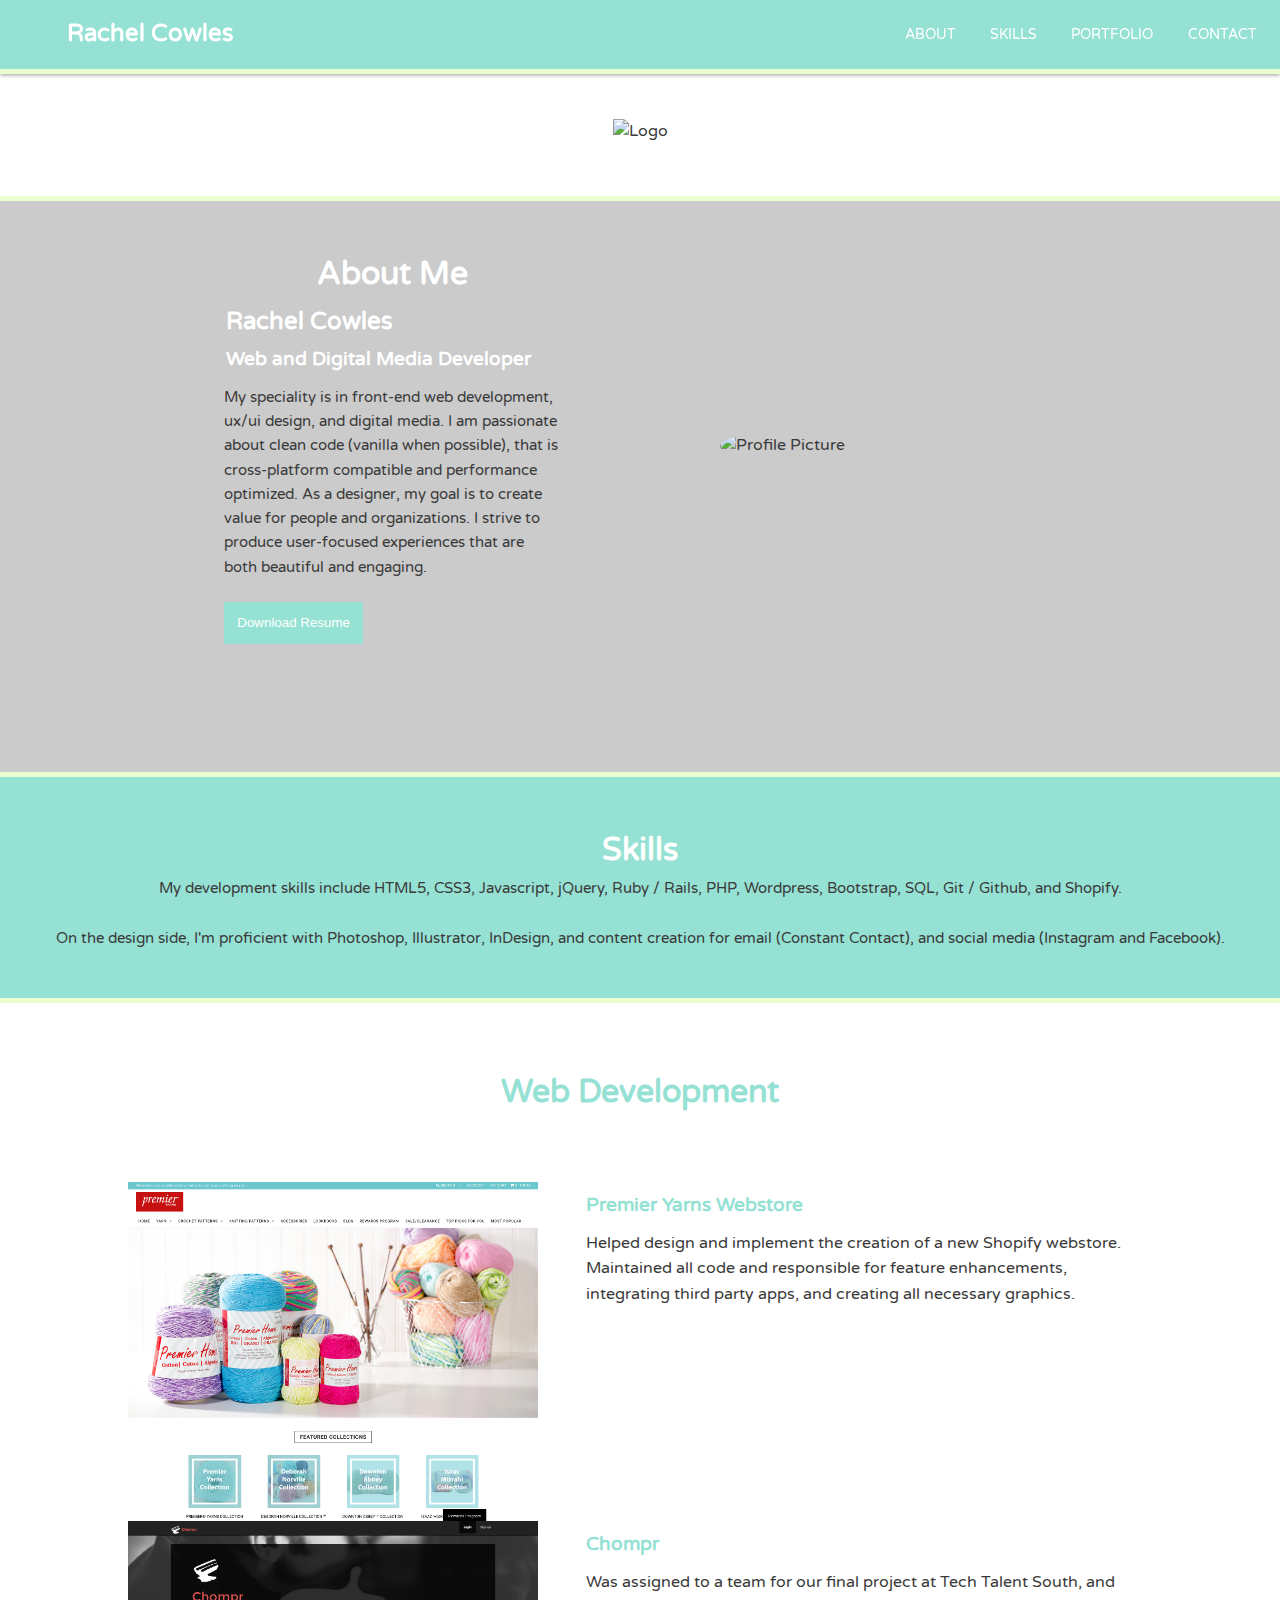
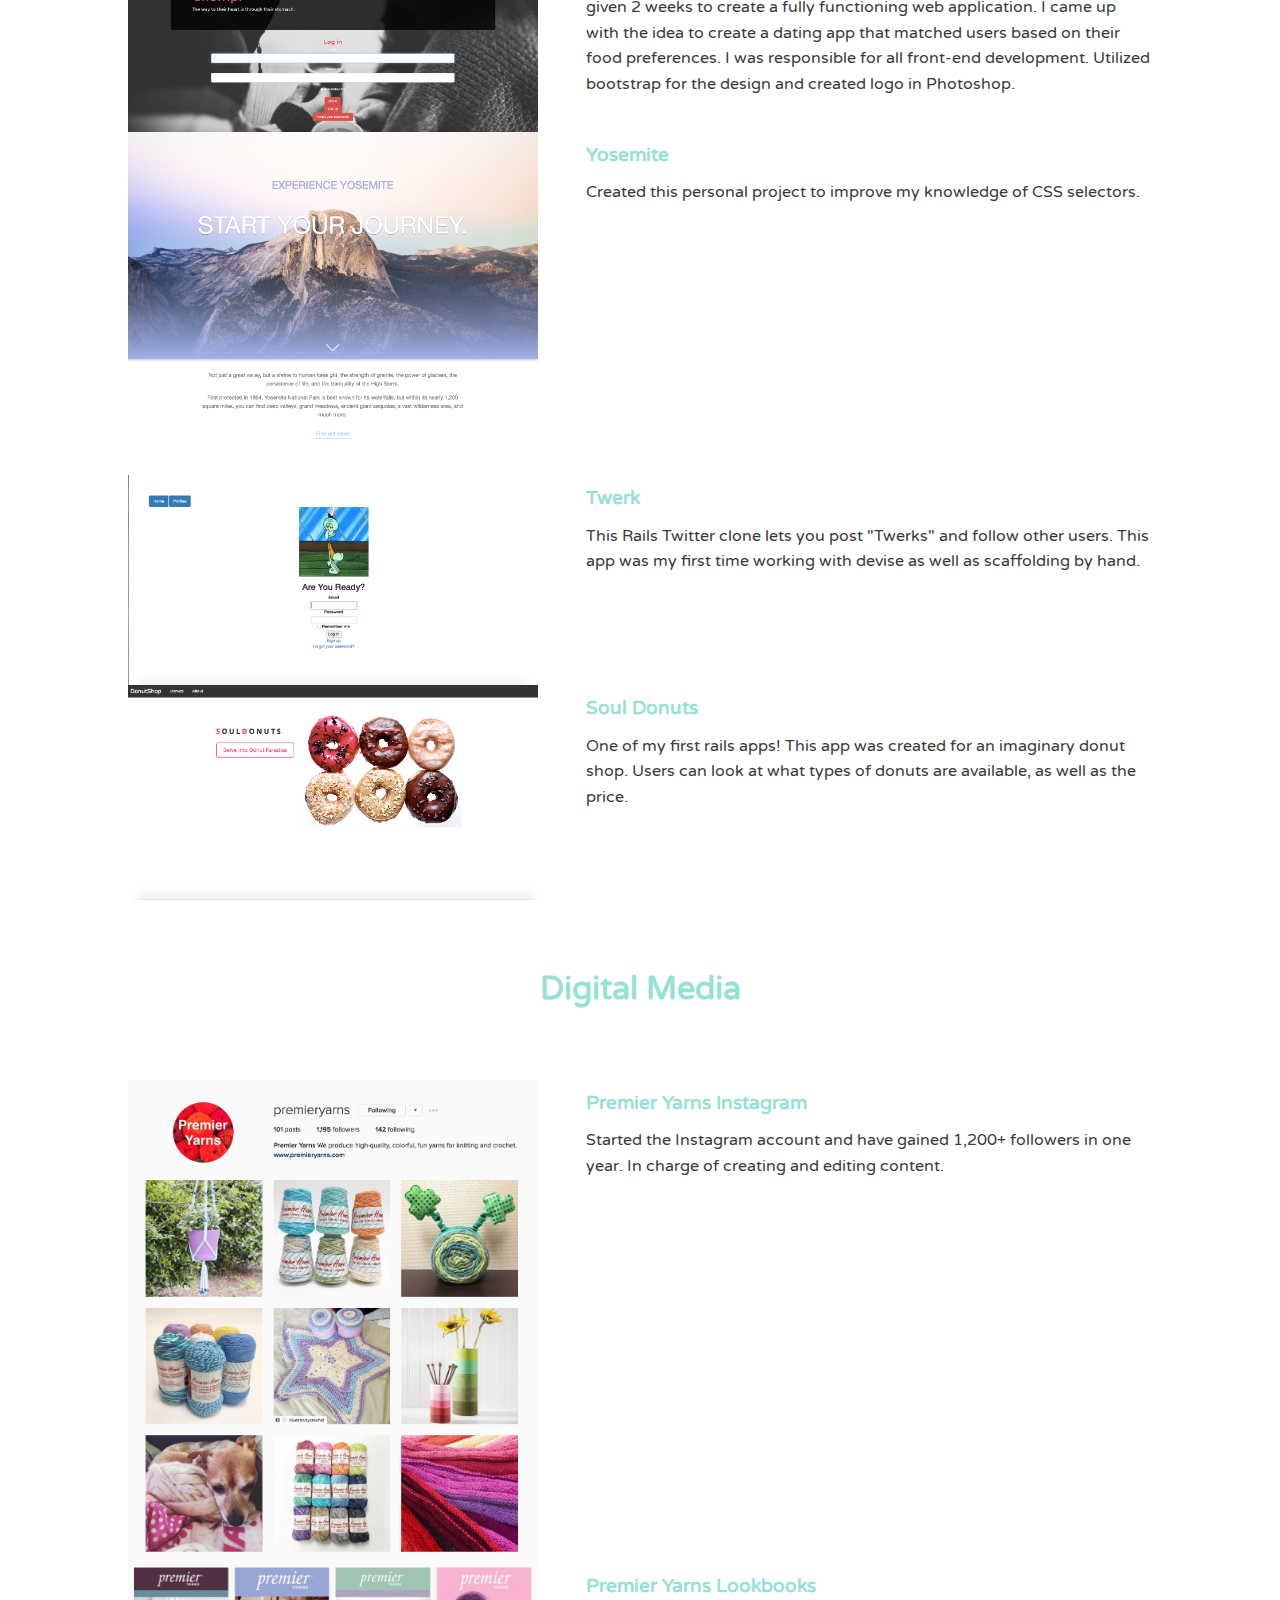
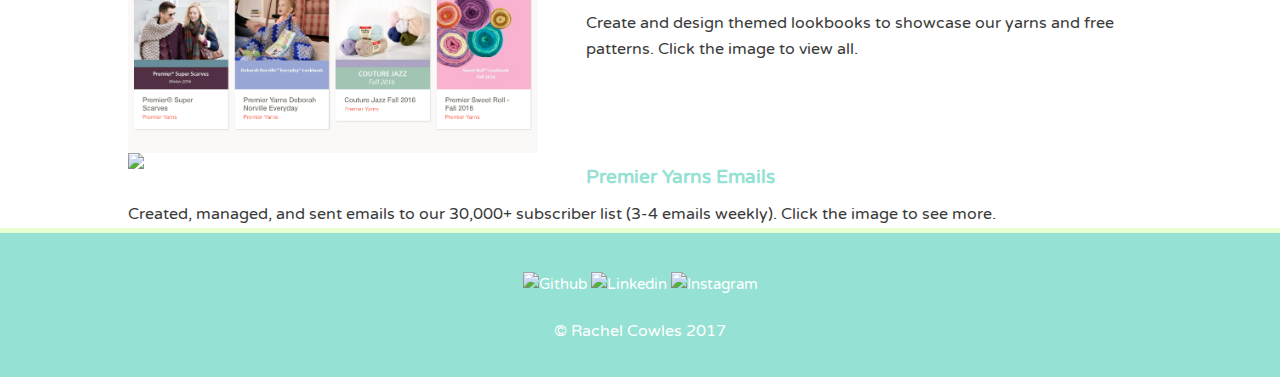
==== commit d6b1d40a: "changed image sizes" ====
--- a/index.html
+++ b/index.html
@@ -3,7 +3,7 @@
 <head>
 <meta name="viewport" content="width=device-width, initial scale=1.0">
 	<title>Rachel Cowles</title>
-	<link href='https://fonts.googleapis.com/css?family=Varela+Round' rel='stylesheet' type='text/css'>
+	<link href="https://fonts.googleapis.com/css?family=Varela+Round" rel="stylesheet">
 	<link rel="stylesheet" type="text/css" href="css/normalize.css">
 	<link rel="stylesheet" type="text/css" href="css/style.css">
 </head>
@@ -47,7 +47,7 @@
 			<a name="skills"></a>
 			<div class="skills">
 				<h1 class="skills-title">Skills</h1>
-					<p>My development skills include HTML5, CSS3, Javascript, jQuery, Ruby / Rails, PHP, Wordpress, Bootstrap, SQL, Git / Github, and Shopify.</p>
+					<p>My development skills include HTML5, CSS3, Javascript, jQuery, Ruby / Rails, PHP, Wordpress, Bootstrap, SQL, Git / Github, and Shopify.</p><br>
 					<p>On the design side, I'm proficient with Photoshop, Illustrator, InDesign, and content creation for email (Constant Contact), and social media (Instagram and Facebook).</P> 
 
 			</div>
@@ -56,32 +56,32 @@
 			<div class="portfolio">
 				<h1 class="portfolio-title">Web Development</h1>
 					<figure>
-						<a href="https://www.premieryarns.com/"><img src="img/premier-yarns.png" width="30%"  alt="Premier Yarns"> </a>
+						<a href="https://www.premieryarns.com/" target="_blank"><img src="img/premier-yarns.png" width="40%"  alt="Premier Yarns"> </a>
 							 <h3 class="project-name">Premier Yarns Webstore</h3>
-							 <figcaption>Helped design and implement the creation of a new Shopify webstore. Maintain all code and responsible for feature enhancements, installing / integrating third party apps, and creating all necessary graphics. Currently working on increasing site speed and creating a plan for UX testing and redesign this summer.</figcaption>
+							 <figcaption>Helped design and implement the creation of a new Shopify webstore. Maintained all code and responsible for feature enhancements, integrating third party apps, and creating all necessary graphics.</figcaption>
 					</figure>
 					
 					<figure>
-						<a href="https://obscure-island-8026.herokuapp.com/users/sign_in"><img src="img/chompr.png" width="30%"  alt="Chompr"></a> </a>
+						<a href="https://obscure-island-8026.herokuapp.com/users/sign_in" target="_blank"><img src="img/chompr.png" width="40%"  alt="Chompr"></a> </a>
 							 <h3 class="project-name">Chompr</h3>
 							 <figcaption>Was assigned to a team for our final project at Tech Talent South, and given 2 weeks to create a fully functioning web application. I came up with the idea to create a dating app that matched users based on their food preferences. I was responsible for all front-end development. Utilized bootstrap for the design and created logo in Photoshop.
 							 </figcaption>
 					</figure>
 						
 					<figure>
-						<a href="http://yosemite.paperplane.io/"><img src="img/yosemite.png" width="30%"  alt="Yosemite"> </a>
+						<a href="http://yosemite.paperplane.io/" target="_blank"><img src="img/yosemite.png" width="40%"  alt="Yosemite"> </a>
 							 <h3 class="project-name">Yosemite</h3>
 							 <figcaption>Created this personal project to improve my knowledge of CSS selectors.</figcaption>
 					</figure>
 	
 					 <figure>
-						 <a href="http://arcane-dawn-1614.herokuapp.com/users/sign_in"><img src="img/twerk.png" width="30%"  alt="Twerk"> </a>
+						 <a href="http://arcane-dawn-1614.herokuapp.com/users/sign_in" target="_blank"><img src="img/twerk.png" width="40%"  alt="Twerk"> </a>
 						 	<h3 class="project-name">Twerk</h3>
 						 	<figcaption>This Rails Twitter clone lets you post "Twerks" and follow other users. This app was my first time working with devise as well as scaffolding by hand.</figcaption>
 					 </figure>
 
 					 <figure>
-						 <a href="http://intense-headland-9632.herokuapp.com/"><img src="img/donutshop.png" width="30%"  alt="Soul Donuts"> </a>
+						 <a href="http://intense-headland-9632.herokuapp.com/" target="_blank"><img src="img/donutshop.png" width="40%"  alt="Soul Donuts"> </a>
 						 	<h3 class="project-name">Soul Donuts</h3>
 						 	<figcaption>One of my first rails apps! This app was created for an imaginary donut shop. Users can look at what types of donuts are available, as well as the price.</figcaption>
 					 </figure>
@@ -90,21 +90,21 @@
 				<h1 class="portfolio-title">Digital Media</h1>
 
 					<figure>
-						 <a href="https://www.instagram.com/premieryarns/"><img src="img/premier-ig.png" width="30%"  alt="PY-Instagram"> </a>
+						 <a href="https://www.instagram.com/premieryarns/" target="_blank"><img src="img/premier-ig.png" width="40%"  alt="PY-Instagram"> </a>
 						 	<h3 class="project-name">Premier Yarns Instagram</h3>
-						 	<figcaption>Started the Instagram account in 2016 and have gained 1,200+ followers in one year. In charge of creating and editing content.</figcaption>
+						 	<figcaption>Started the Instagram account and have gained 1,200+ followers in one year. In charge of creating and editing content.</figcaption>
 					 </figure>
 
 					 <figure>
-						 <a href="https://issuu.com/premier-yarns"><img src="img/lookbooks.png" width="30%"  alt="Lookbooks"> </a>
+						 <a href="https://issuu.com/premier-yarns" target="_blank"><img src="img/lookbooks.png" width="40%"  alt="Lookbooks"> </a>
 						 	<h3 class="project-name">Premier Yarns Lookbooks</h3>
 						 	<figcaption>Create and design themed lookbooks to showcase our yarns and free patterns. Click the image to view all.</figcaption>
 					 </figure>
 
 					 <figure>
-						 <a href="http://arcane-dawn-1614.herokuapp.com/users/sign_in"><img src="img/twerk.png" width="30%"  alt="Emails"> </a>
+						 <a href="https://kr.pinterest.com/cowlesrk/rachel-cowles-email-graphics/" target="_blank"><img src="img/email-graphics.png" width="40%"  alt="Emails"> </a>
 						 	<h3 class="project-name">Premier Yarns Emails</h3>
-						 	<figcaption>Create, manage, and send emails to our 30,000+ subscriber list. Click the image to see more.</figcaption>
+						 	<figcaption>Created, managed, and sent emails to our 30,000+ subscriber list (3-4 emails weekly). Click the image to see more.</figcaption>
 					 </figure>
 			</div>
 
@@ -115,10 +115,11 @@
 			<center>
   				<p>
 
-				    <a href="https://github.com/cowlesrk"><img src="img/github-icon.png" width="50" height="50" alt="Github"> </a> 
-				    <a href="https://www.linkedin.com/in/rachel-cowles-620173a1"><img src="img/linkedin-icon.png" width="50" height="50" alt="Linkedin"></a> 
-				    <a href="https://www.instagram.com/jangxme/"><img src="img/instagram-icon.png" width="50" height="50" alt="Instagram"></a> 
+				    <a href="https://github.com/cowlesrk" target="_blank"><img src="img/github-icon.png" width="50" height="50" alt="Github"> </a> 
+				    <a href="https://www.linkedin.com/in/rachel-cowles-620173a1" target="_blank"><img src="img/linkedin-icon.png" width="50" height="50" alt="Linkedin"></a> 
+				    <a href="https://www.instagram.com/jangxme/" target="_blank"><img src="img/instagram-icon.png" width="50" height="50" alt="Instagram"></a> 
   				</p>
+  				© Rachel Cowles 2017
 		</footer>
 
 
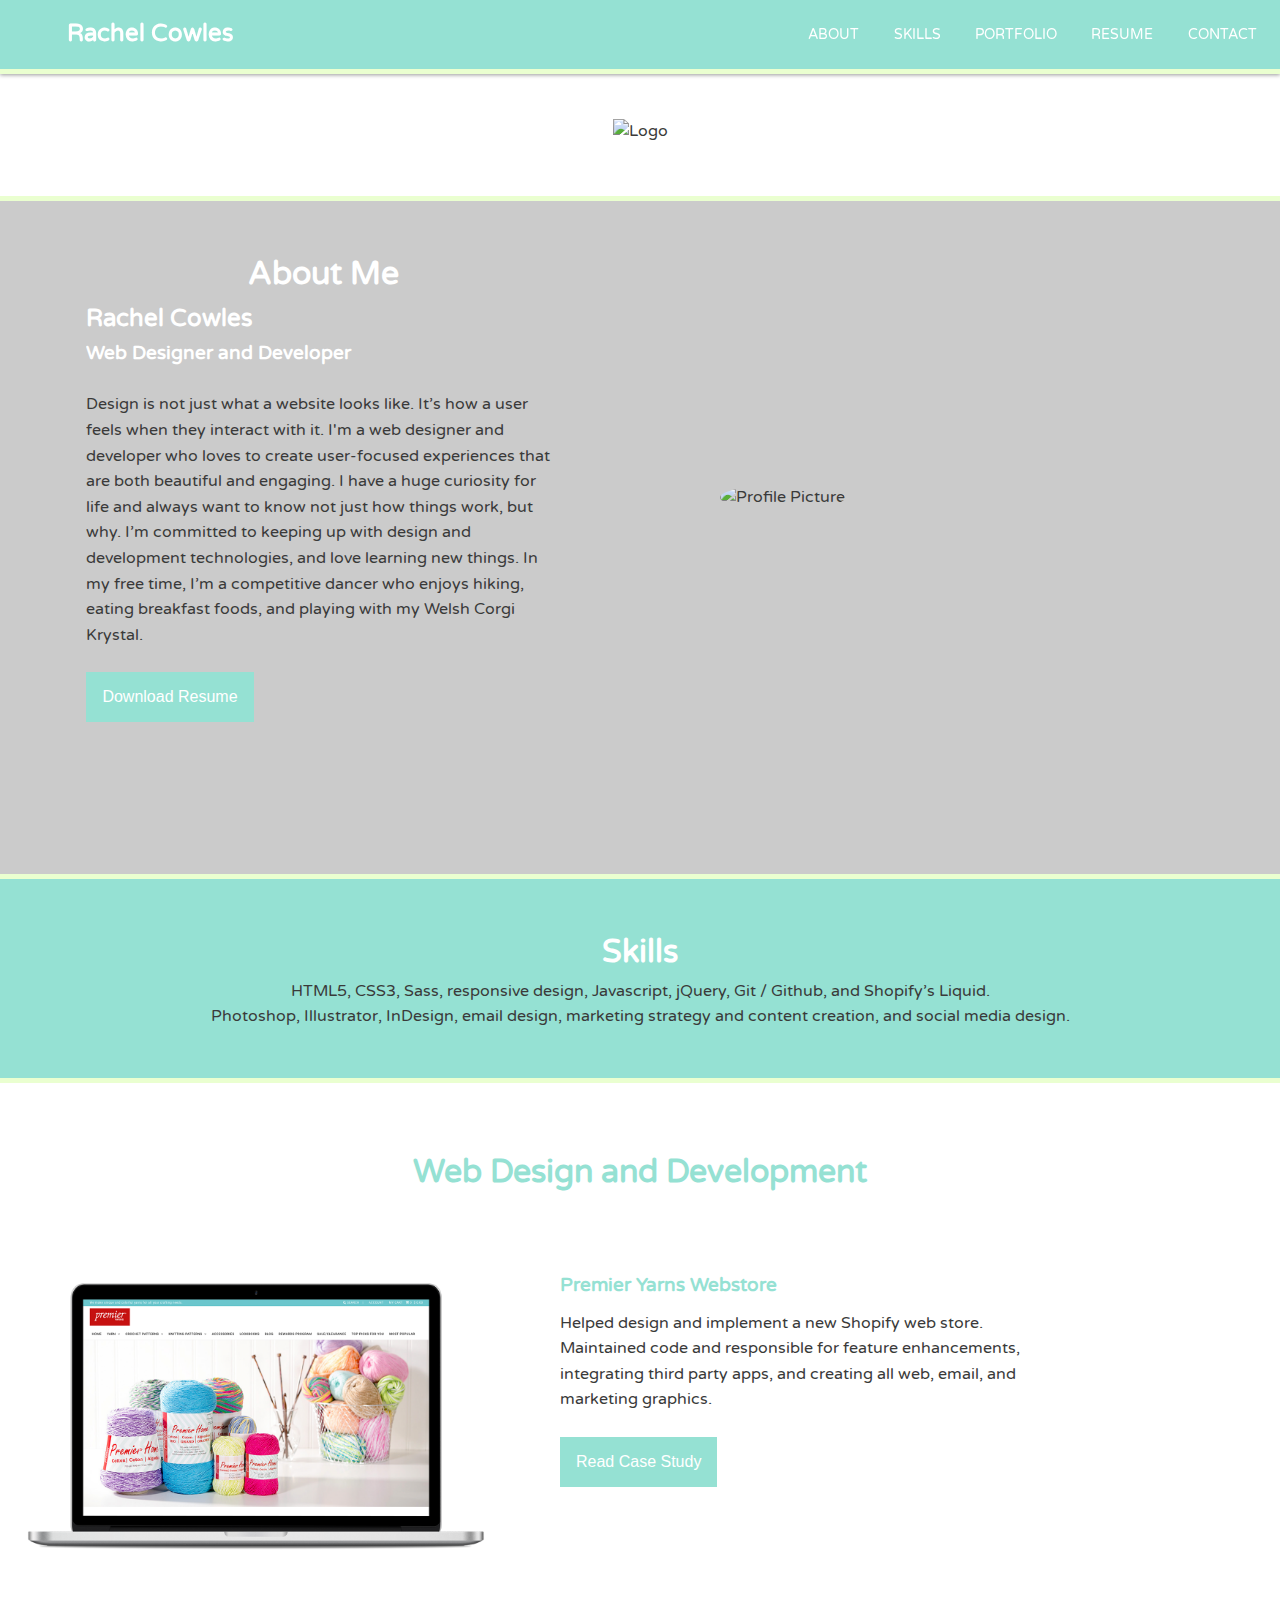
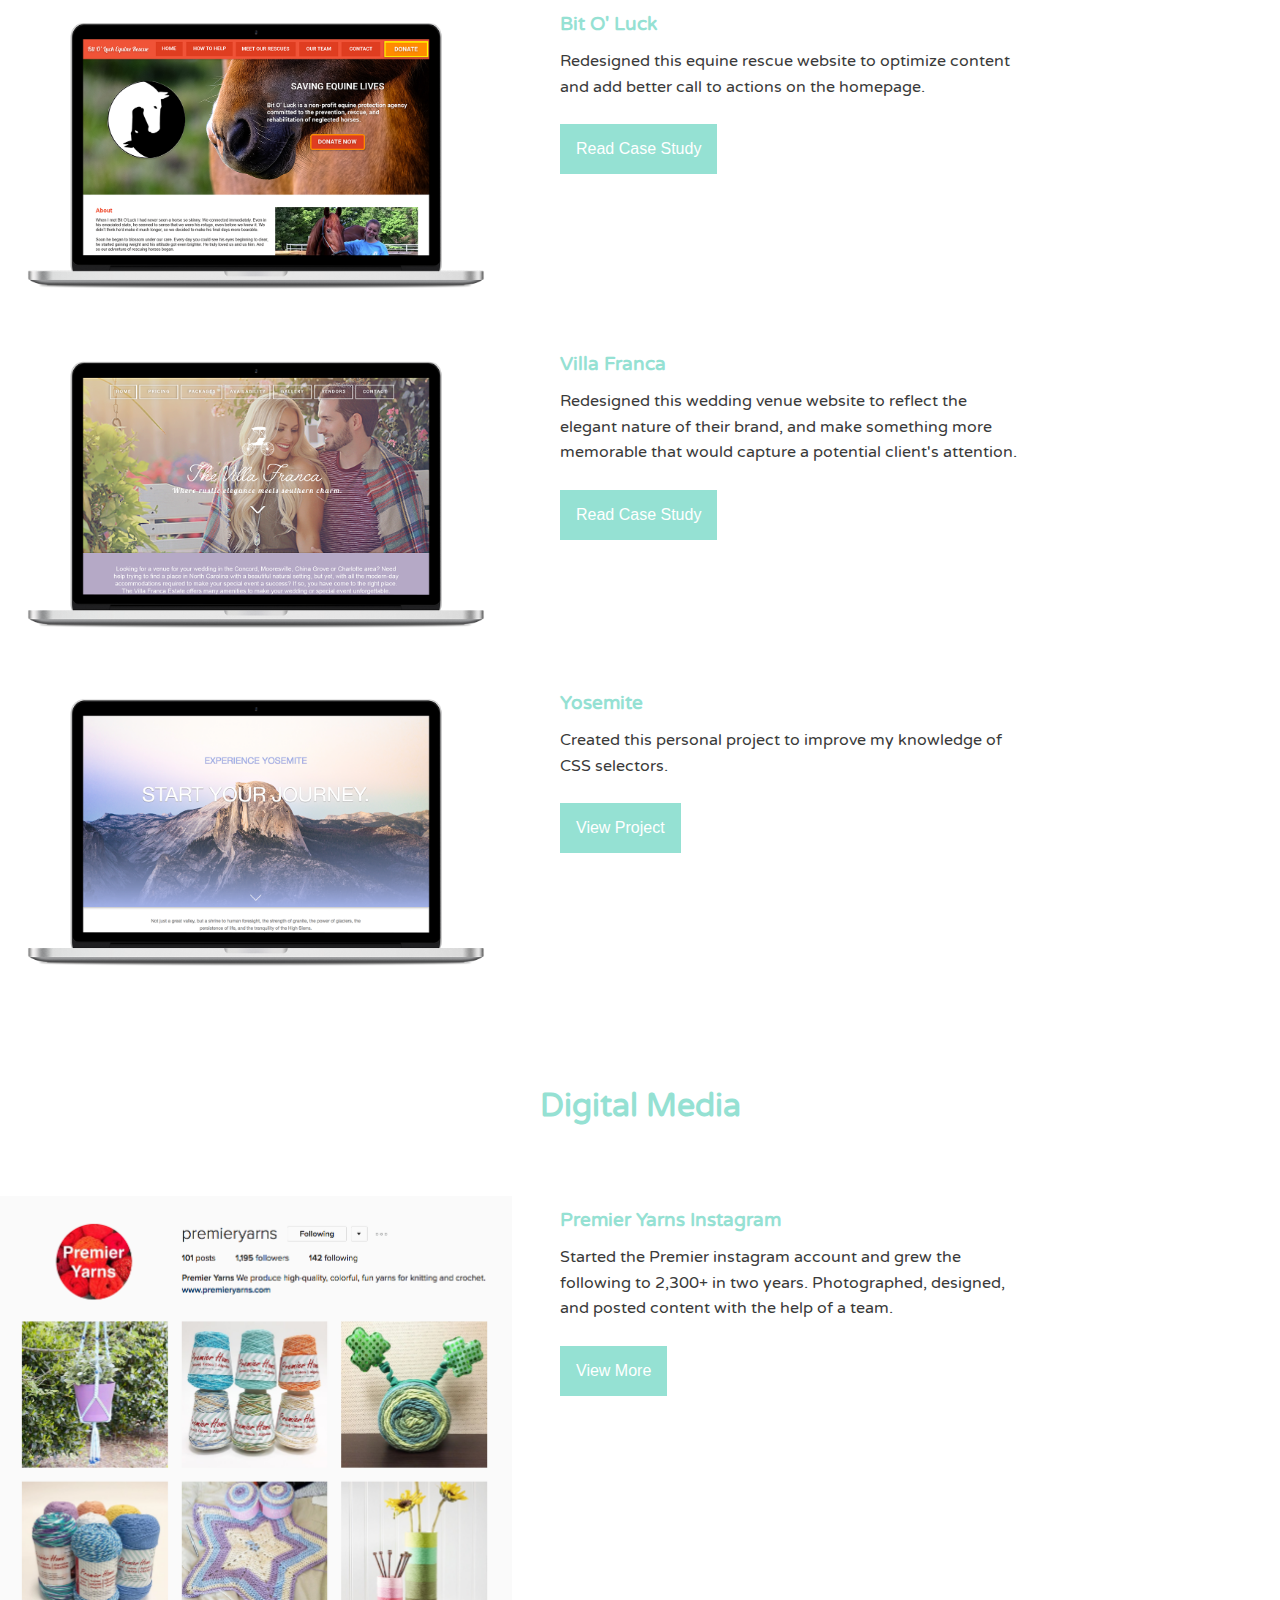
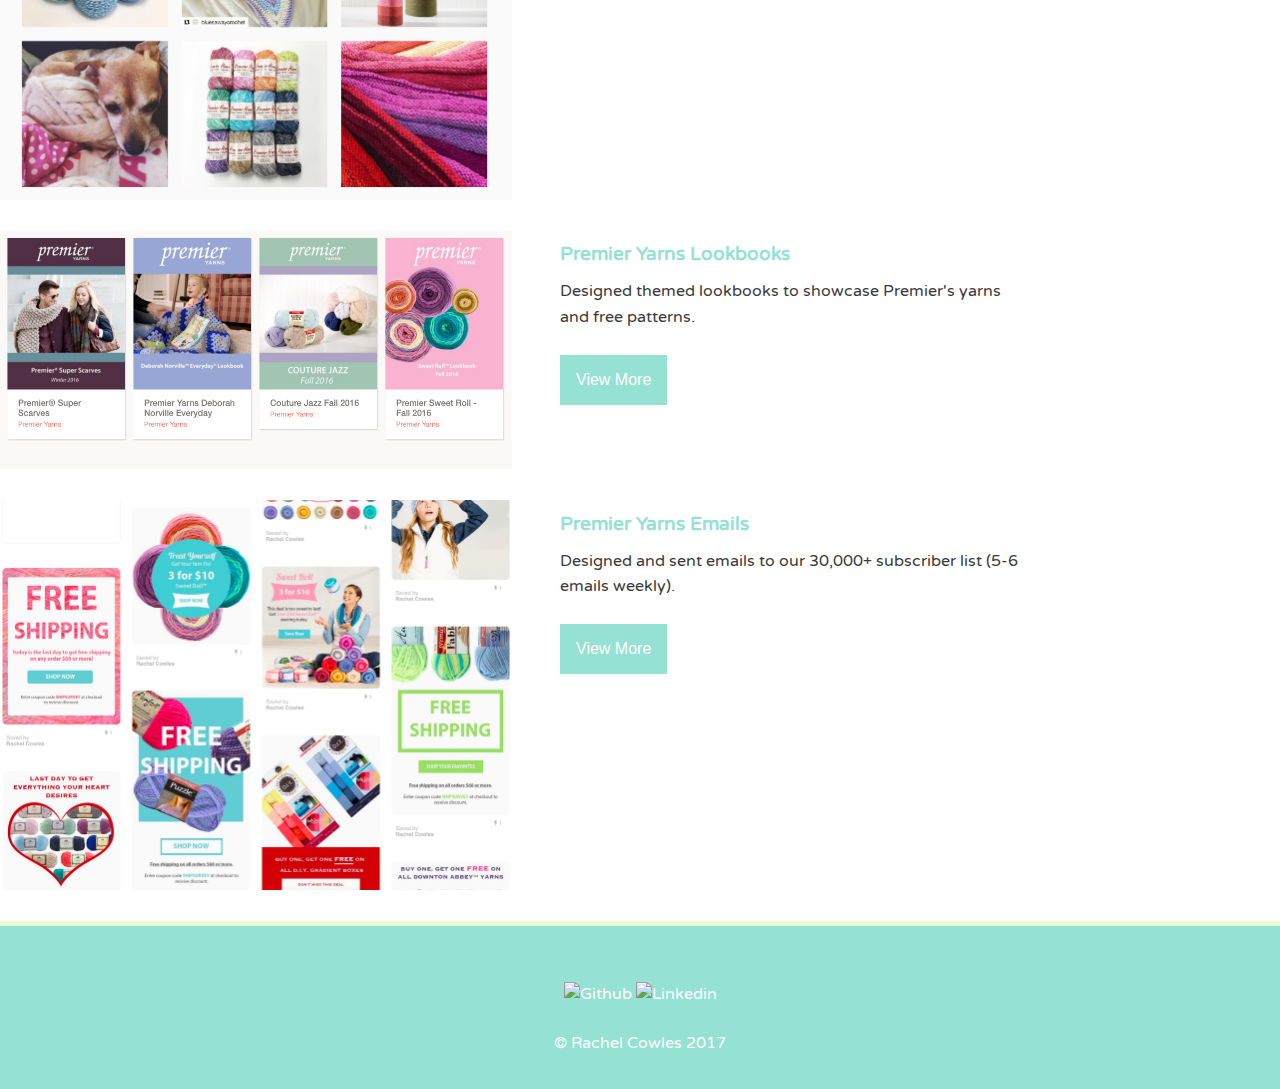
==== commit 519bc32f: "updated about me, skills, and portfolio section. added new resume and 3 case studies." ====
--- a/index.html
+++ b/index.html
@@ -16,7 +16,8 @@
 					<li><a href="#about">About</a></li>
 					<li><a href="#skills">Skills</a></li>
 					<li><a href="#portfolio">Portfolio</a></li>
-					<li><a href="mailto:cowlesrk@yahoo.com?subject=Let's work together.">Contact</a></li>
+					<li><a href="img/RachelCowles-Resume.pdf" target="_blank">Resume</a></li>
+					<li><a href="mailto:cowlesrk@yahoo.com">Contact</a></li>
 				</ul>
 			</div>
 		</header>
@@ -31,12 +32,11 @@
 				<div class="col col1">
 					<h1 class="about-h1">About Me</h1>
 					<h2 class="about-h2">Rachel Cowles</h2>
-					<h3 class="about-h3">Web and Digital Media Developer</h3>
+					<h3 class="about-h3">Web Designer and Developer</h3>
 
-						<p>
-My speciality is in front-end web development, ux/ui design, and digital media. I am passionate about clean code (vanilla when possible), that is cross-platform compatible and performance optimized. As a designer, my goal is to create value for people and organizations. I strive to produce user-focused experiences that are both beautiful and engaging. </p>
+						<p>Design is not just what a website looks like. It’s how a user feels when they interact with it. I'm a web designer and developer who loves to create user-focused experiences that are both beautiful and engaging. I have a huge curiosity for life and always want to know not just how things work, but why. I’m committed to keeping up with design and development technologies, and love learning new things. In my free time, I’m a competitive dancer who enjoys hiking, eating breakfast foods, and playing with my Welsh Corgi Krystal. </p>
 
-						<button><a href="img/RachelCowles-Resume.pdf">Download Resume</a></button>
+						<p><button><a href="img/RachelCowles-Resume.pdf" target="_blank">Download Resume</a></button></p>
 
 				</div>
 				<div class="col col2">
@@ -47,64 +47,67 @@
 			<a name="skills"></a>
 			<div class="skills">
 				<h1 class="skills-title">Skills</h1>
-					<p>My development skills include HTML5, CSS3, Javascript, jQuery, Ruby / Rails, PHP, Wordpress, Bootstrap, SQL, Git / Github, and Shopify.</p><br>
-					<p>On the design side, I'm proficient with Photoshop, Illustrator, InDesign, and content creation for email (Constant Contact), and social media (Instagram and Facebook).</P> 
+
+					<p>HTML5, CSS3, Sass, responsive design, Javascript, jQuery, Git / Github, and Shopify’s Liquid.</p>
+					<p>Photoshop, Illustrator, InDesign, email design, marketing strategy and content creation, and social media design.</P> 
 
 			</div>
 
 			<a name="portfolio"></a>
 			<div class="portfolio">
-				<h1 class="portfolio-title">Web Development</h1>
+				<h1 class="portfolio-title">Web Design and Development</h1>
 					<figure>
-						<a href="https://www.premieryarns.com/" target="_blank"><img src="img/premier-yarns.png" width="40%"  alt="Premier Yarns"> </a>
+						<a href="https://www.premieryarns.com/" target="_blank"><img src="img/mac-premier.png" width="50%"  alt="Premier Yarns"> </a>
 							 <h3 class="project-name">Premier Yarns Webstore</h3>
-							 <figcaption>Helped design and implement the creation of a new Shopify webstore. Maintained all code and responsible for feature enhancements, integrating third party apps, and creating all necessary graphics.</figcaption>
+							 <figcaption>Helped design and implement a new Shopify web store. Maintained code and responsible for feature enhancements, integrating third party apps, and creating all web, email, and marketing graphics.</figcaption>
+							 <p><button><a href="premier.html" target="_blank">Read Case Study</a></button></p>
 					</figure>
 					
 					<figure>
-						<a href="https://obscure-island-8026.herokuapp.com/users/sign_in" target="_blank"><img src="img/chompr.png" width="40%"  alt="Chompr"></a> </a>
-							 <h3 class="project-name">Chompr</h3>
-							 <figcaption>Was assigned to a team for our final project at Tech Talent South, and given 2 weeks to create a fully functioning web application. I came up with the idea to create a dating app that matched users based on their food preferences. I was responsible for all front-end development. Utilized bootstrap for the design and created logo in Photoshop.
+						<a href="https://obscure-island-8026.herokuapp.com/users/sign_in" target="_blank"><img src="img/mac-bit-o-luck.png" width="50%"  alt="Chompr"></a> </a>
+							 <h3 class="project-name">Bit O' Luck</h3>
+							 <figcaption>Redesigned this equine rescue website to optimize content and add better call to actions on the homepage.
 							 </figcaption>
+							 <p><button><a href="bit-o-luck.html" target="_blank">Read Case Study</a></button></p>
 					</figure>
+
+
+					 <figure>
+						 <a href="http://arcane-dawn-1614.herokuapp.com/users/sign_in" target="_blank"><img src="img/mac-villa-franca.png" width="50%"  alt="Twerk"> </a>
+						 	<h3 class="project-name">Villa Franca</h3>
+						 	<figcaption>Redesigned this wedding venue website to reflect the elegant nature of their brand, and make something more memorable that would capture a potential client's attention.</figcaption>
+						 	<p><button><a href="villa-franca.html" target="_blank">Read Case Study</a></button></p>
+					 </figure>
 						
 					<figure>
-						<a href="http://yosemite.paperplane.io/" target="_blank"><img src="img/yosemite.png" width="40%"  alt="Yosemite"> </a>
+						<a href="http://yosemite.paperplane.io/" target="_blank"><img src="img/mac-yosemite.png" width="50%"  alt="Yosemite"> </a>
 							 <h3 class="project-name">Yosemite</h3>
 							 <figcaption>Created this personal project to improve my knowledge of CSS selectors.</figcaption>
+							 <p><button><a href="img/RachelCowles-Resume.pdf" target="_blank">View Project</a></button></p>
 					</figure>
-	
-					 <figure>
-						 <a href="http://arcane-dawn-1614.herokuapp.com/users/sign_in" target="_blank"><img src="img/twerk.png" width="40%"  alt="Twerk"> </a>
-						 	<h3 class="project-name">Twerk</h3>
-						 	<figcaption>This Rails Twitter clone lets you post "Twerks" and follow other users. This app was my first time working with devise as well as scaffolding by hand.</figcaption>
-					 </figure>
-
-					 <figure>
-						 <a href="http://intense-headland-9632.herokuapp.com/" target="_blank"><img src="img/donutshop.png" width="40%"  alt="Soul Donuts"> </a>
-						 	<h3 class="project-name">Soul Donuts</h3>
-						 	<figcaption>One of my first rails apps! This app was created for an imaginary donut shop. Users can look at what types of donuts are available, as well as the price.</figcaption>
-					 </figure>
 
 					  
 				<h1 class="portfolio-title">Digital Media</h1>
 
 					<figure>
-						 <a href="https://www.instagram.com/premieryarns/" target="_blank"><img src="img/premier-ig.png" width="40%"  alt="PY-Instagram"> </a>
+						 <a href="https://www.instagram.com/premieryarns/" target="_blank"><img src="img/premier-ig.png" width="50%"  alt="PY-Instagram"> </a>
 						 	<h3 class="project-name">Premier Yarns Instagram</h3>
-						 	<figcaption>Started the Instagram account and have gained 1,200+ followers in one year. In charge of creating and editing content.</figcaption>
+						 	<figcaption>Started the Premier instagram account and grew the following to 2,300+ in two years. Photographed, designed, and posted content with the help of a team.</figcaption>
+						 	<p><button><a href="https://www.instagram.com/premieryarns/" target="_blank">View More</a></button></p>
 					 </figure>
 
 					 <figure>
-						 <a href="https://issuu.com/premier-yarns" target="_blank"><img src="img/lookbooks.png" width="40%"  alt="Lookbooks"> </a>
+						 <a href="https://issuu.com/premier-yarns" target="_blank"><img src="img/lookbooks.png" width="50%"  alt="Lookbooks"> </a>
 						 	<h3 class="project-name">Premier Yarns Lookbooks</h3>
-						 	<figcaption>Create and design themed lookbooks to showcase our yarns and free patterns. Click the image to view all.</figcaption>
+						 	<figcaption>Designed themed lookbooks to showcase Premier's yarns and free patterns.</figcaption>
+						 	<p><button><a href="https://issuu.com/premier-yarns" target="_blank">View More</a></button></p>
 					 </figure>
 
 					 <figure>
-						 <a href="https://kr.pinterest.com/cowlesrk/rachel-cowles-email-graphics/" target="_blank"><img src="img/email-graphics.png" width="40%"  alt="Emails"> </a>
+						 <a href="https://www.pinterest.co.kr/cowlesrk/rachel-cowles-email-graphics/" target="_blank"><img src="img/email-graphics.png" width="50%"  alt="Emails"> </a>
 						 	<h3 class="project-name">Premier Yarns Emails</h3>
-						 	<figcaption>Created, managed, and sent emails to our 30,000+ subscriber list (3-4 emails weekly). Click the image to see more.</figcaption>
+						 	<figcaption>Designed and sent emails to our 30,000+ subscriber list (5-6 emails weekly).</figcaption>
+						 	<p><button><a href="https://www.pinterest.co.kr/cowlesrk/rachel-cowles-email-graphics/" target="_blank">View More</a></button></p>
 					 </figure>
 			</div>
 
@@ -117,7 +120,6 @@
 
 				    <a href="https://github.com/cowlesrk" target="_blank"><img src="img/github-icon.png" width="50" height="50" alt="Github"> </a> 
 				    <a href="https://www.linkedin.com/in/rachel-cowles-620173a1" target="_blank"><img src="img/linkedin-icon.png" width="50" height="50" alt="Linkedin"></a> 
-				    <a href="https://www.instagram.com/jangxme/" target="_blank"><img src="img/instagram-icon.png" width="50" height="50" alt="Instagram"></a> 
   				</p>
   				© Rachel Cowles 2017
 		</footer>
--- a/css/style.css
+++ b/css/style.css
@@ -15,9 +15,9 @@
 }
 
 p {
-	font-size: .95em;
+	font-size: 1em;
 	margin-bottom: 1.5em;
-	margin-top: .5em;
+	margin-top: 1.5em;
 }
 
 a { 
@@ -44,6 +44,7 @@
 	border: none;
 	margin: 0;
 	padding: 1em;
+	font-size: 1em;
 }
 
 
@@ -55,7 +56,7 @@
 /* ---- Navigation ---- */
 
 .name {
-	margin: 0;
+	margin: 0 ;
 	padding: 15px 0 0 0;
 	font-size: 1.5em;
 }
@@ -158,7 +159,7 @@
 	    flex-wrap: wrap;
 	    justify-content: center;
 	    align-items: center;
-	    padding: 3em 5em;
+	    padding: 3em 3em;
 		background-color: #cbcbcb;
 		border-top: 5px solid #EAFFD0;
 		border-bottom: 5px solid #EAFFD0;
@@ -171,7 +172,7 @@
 
 .about-h2, .about-h3 {
 	color: white;
-	padding: .1em;
+	padding: 0em;
 	text-align: left;
 }
 
@@ -179,7 +180,7 @@
 
 .profile {
 	border-radius: 50%;
-	max-width: 70%;
+	max-width: 75%;
 }
 
 /* ---- Skills ---- */
@@ -195,7 +196,7 @@
 }
 
 .skills p {
-	margin: 0 3em;
+	margin: 0;
 	text-align: center;
 }
 
@@ -217,15 +218,23 @@
 
 figure {
 	overflow: auto;
+	width: 100%;
+	padding-bottom: 3%;
+}
+
+figcaption {
+	font-size: 1em;
+
 }
 
 .portfolio {
 	max-width: 80%;
-	margin: 0 auto;
+	margin: 0;
 }
 
 
 .portfolio-title {
+	padding-left: 25%;
 	margin: 2em 0;
 	color: #95E1D3;
 }
@@ -234,6 +243,40 @@
 	text-align: left;
 	padding: .5em 0;
 }
+
+
+/* ---- Case Studies ---- */
+
+.case-studies {
+	max-width: 80%;
+	margin: 0 auto;
+}
+
+
+.case-title {
+	text-align: center;
+	padding-top: 5%;
+	margin: 0 auto;
+	color: #95E1D3;
+}
+
+.case-skills {
+	color: #95E1D3;
+	text-align: center;
+}
+
+.case-headings {
+	color: #95E1D3;
+	text-align: left;
+}
+
+.case-img {
+	width: 70%;
+ 	display: block;
+    margin: 0 auto;
+    padding: 3%;
+}
+
 
 /* ---- Footer ---- */
 
@@ -291,7 +334,7 @@
 	/* ---- Columns ---- */
 
 	.col {
-		width: 30%;
+		width: 40%;
 		display: inline-block;
 		float: left;
 		vertical-align: top;
@@ -302,6 +345,7 @@
 
 	.col2 {
 		margin-left: 10em;
+
 		
 	}
 
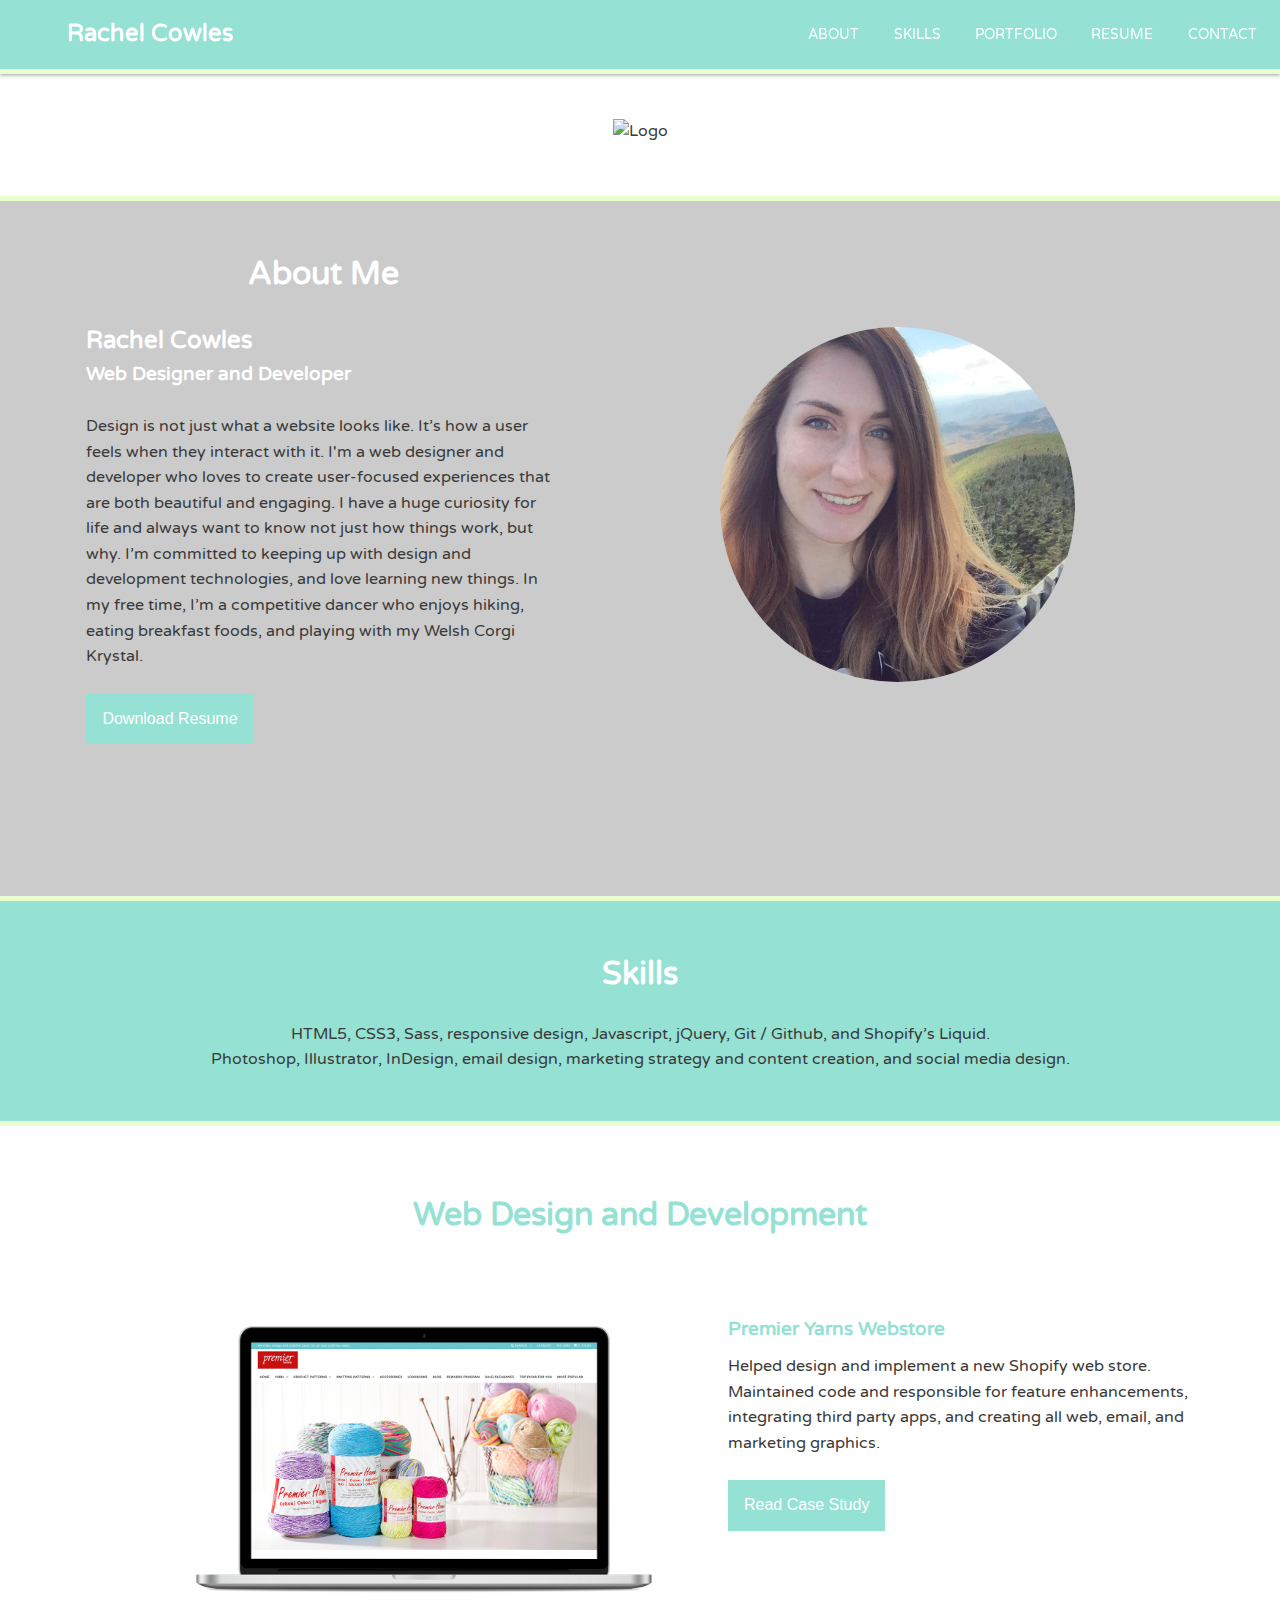
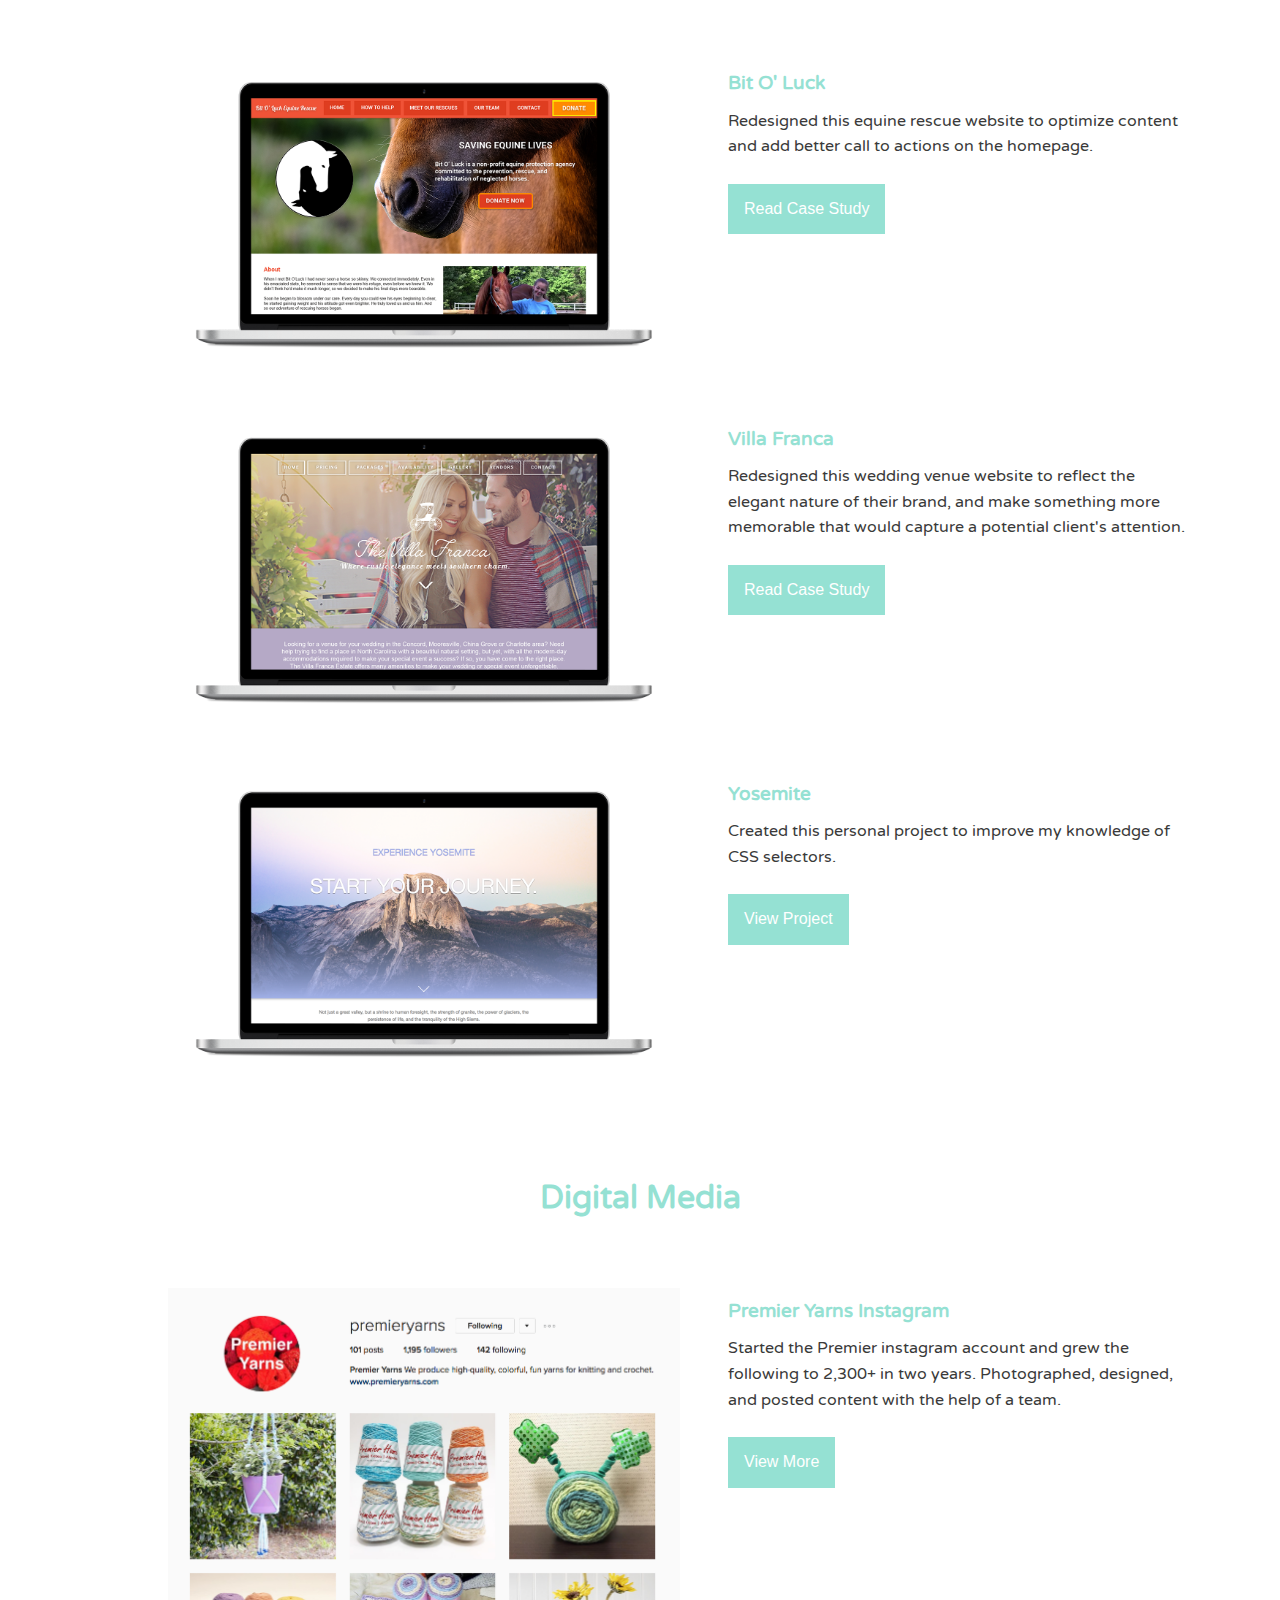
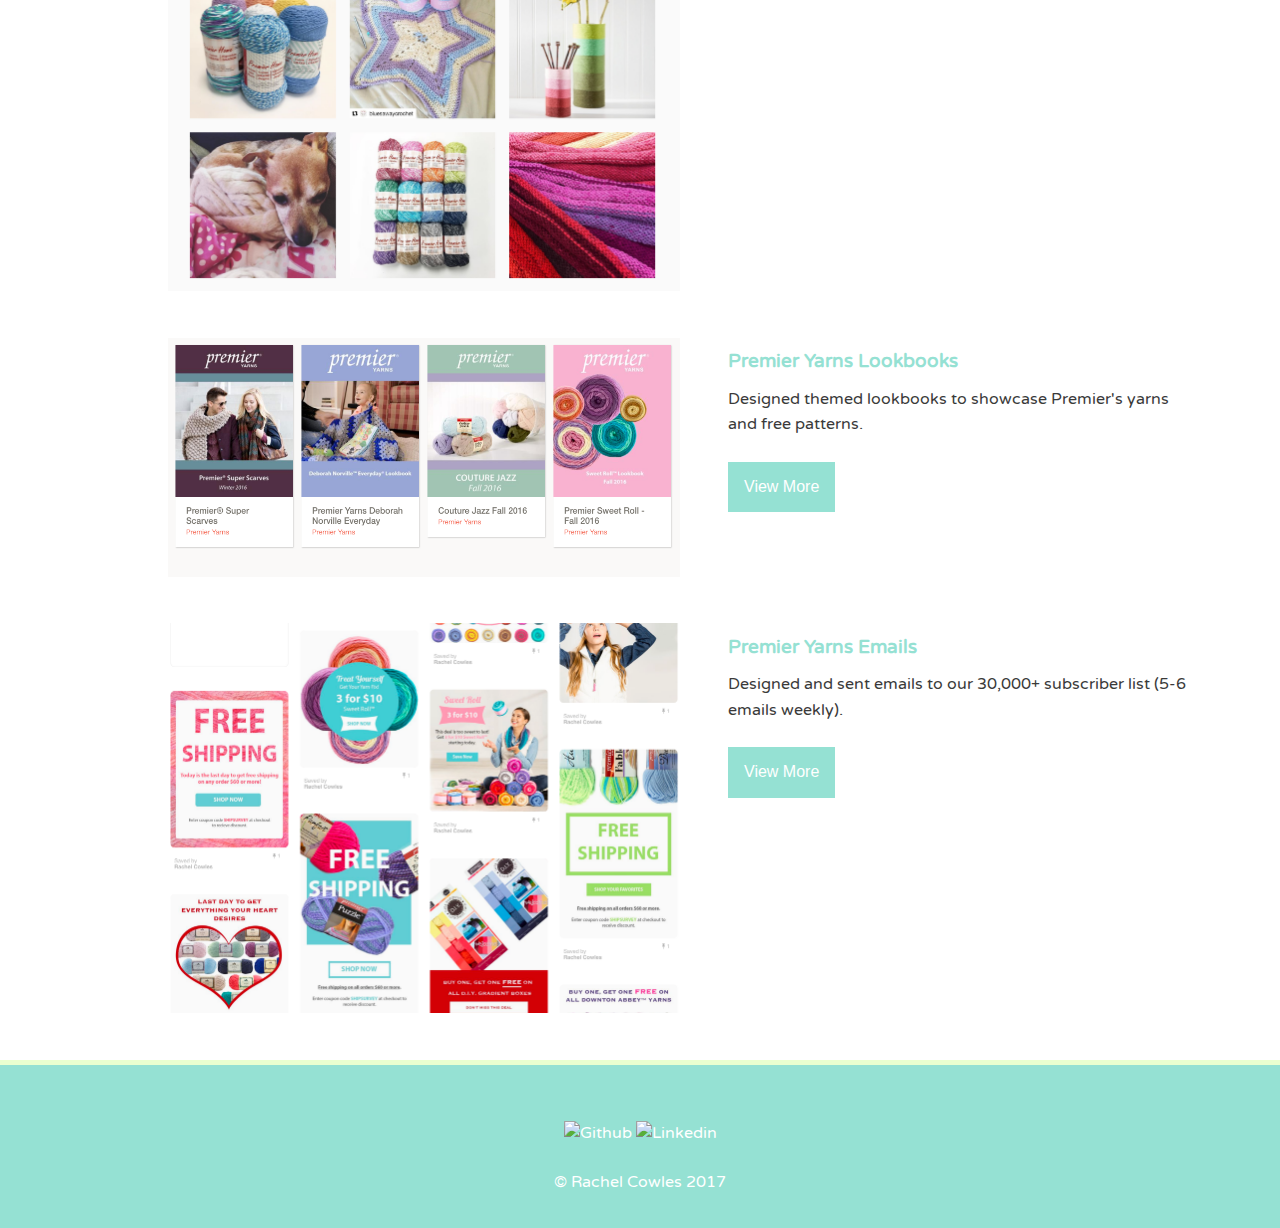
==== commit f19c9fd1: "fixed typos and broken links" ====
--- a/index.html
+++ b/index.html
@@ -64,7 +64,7 @@
 					</figure>
 					
 					<figure>
-						<a href="https://obscure-island-8026.herokuapp.com/users/sign_in" target="_blank"><img src="img/mac-bit-o-luck.png" width="50%"  alt="Chompr"></a> </a>
+						<a href="bit-o-luck.html" target="_blank"><img src="img/mac-bit-o-luck.png" width="50%"  alt="Bit O Luck"></a> </a>
 							 <h3 class="project-name">Bit O' Luck</h3>
 							 <figcaption>Redesigned this equine rescue website to optimize content and add better call to actions on the homepage.
 							 </figcaption>
@@ -73,7 +73,7 @@
 
 
 					 <figure>
-						 <a href="http://arcane-dawn-1614.herokuapp.com/users/sign_in" target="_blank"><img src="img/mac-villa-franca.png" width="50%"  alt="Twerk"> </a>
+						 <a href="villa-franca.html" target="_blank"><img src="img/mac-villa-franca.png" width="50%"  alt="Villa Franca"> </a>
 						 	<h3 class="project-name">Villa Franca</h3>
 						 	<figcaption>Redesigned this wedding venue website to reflect the elegant nature of their brand, and make something more memorable that would capture a potential client's attention.</figcaption>
 						 	<p><button><a href="villa-franca.html" target="_blank">Read Case Study</a></button></p>
@@ -83,7 +83,7 @@
 						<a href="http://yosemite.paperplane.io/" target="_blank"><img src="img/mac-yosemite.png" width="50%"  alt="Yosemite"> </a>
 							 <h3 class="project-name">Yosemite</h3>
 							 <figcaption>Created this personal project to improve my knowledge of CSS selectors.</figcaption>
-							 <p><button><a href="img/RachelCowles-Resume.pdf" target="_blank">View Project</a></button></p>
+							 <p><button><a href="http://yosemite.paperplane.io/" target="_blank">View Project</a></button></p>
 					</figure>
 
 					  
--- a/css/style.css
+++ b/css/style.css
@@ -198,6 +198,8 @@
 .skills p {
 	margin: 0;
 	text-align: center;
+	margin: 0 auto;
+	max-width: 70%;
 }
 
 .circles {
@@ -229,12 +231,11 @@
 
 .portfolio {
 	max-width: 80%;
-	margin: 0;
+	margin: 0 auto;
 }
 
 
 .portfolio-title {
-	padding-left: 25%;
 	margin: 2em 0;
 	color: #95E1D3;
 }
